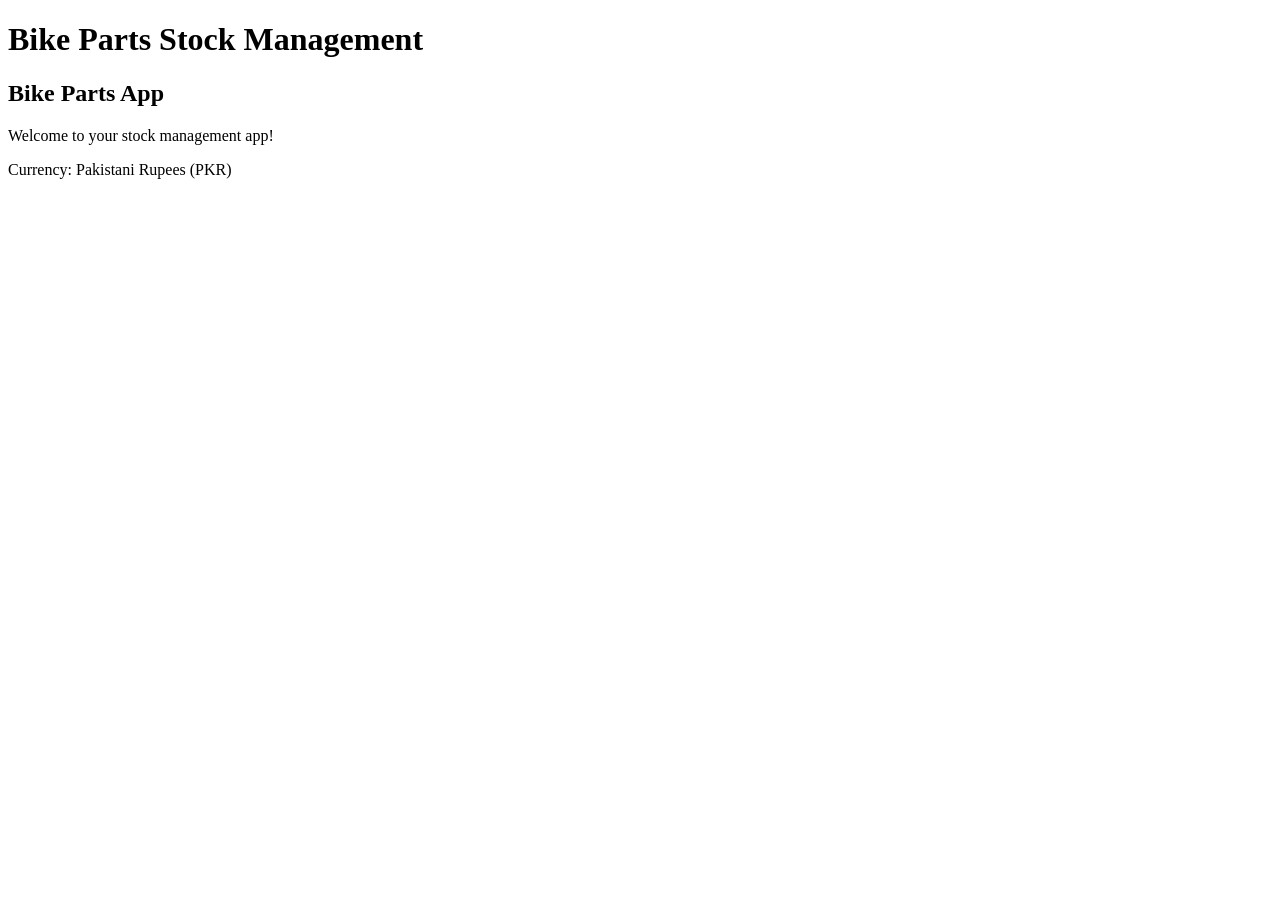
==== index.html @ fb2efbc8 "Create index.html" ====
<!DOCTYPE html>
<html lang="en">
<head>
  <meta charset="UTF-8">
  <meta name="viewport" content="width=device-width, initial-scale=1.0">
  <title>Bike Parts Stock Management</title>
</head>
<body>
  <h1>Bike Parts Stock Management</h1>
  <h2>Bike Parts App</h2>
  <p>Welcome to your stock management app!</p>
  <p>Currency: Pakistani Rupees (PKR)</p>
</body>
</html>
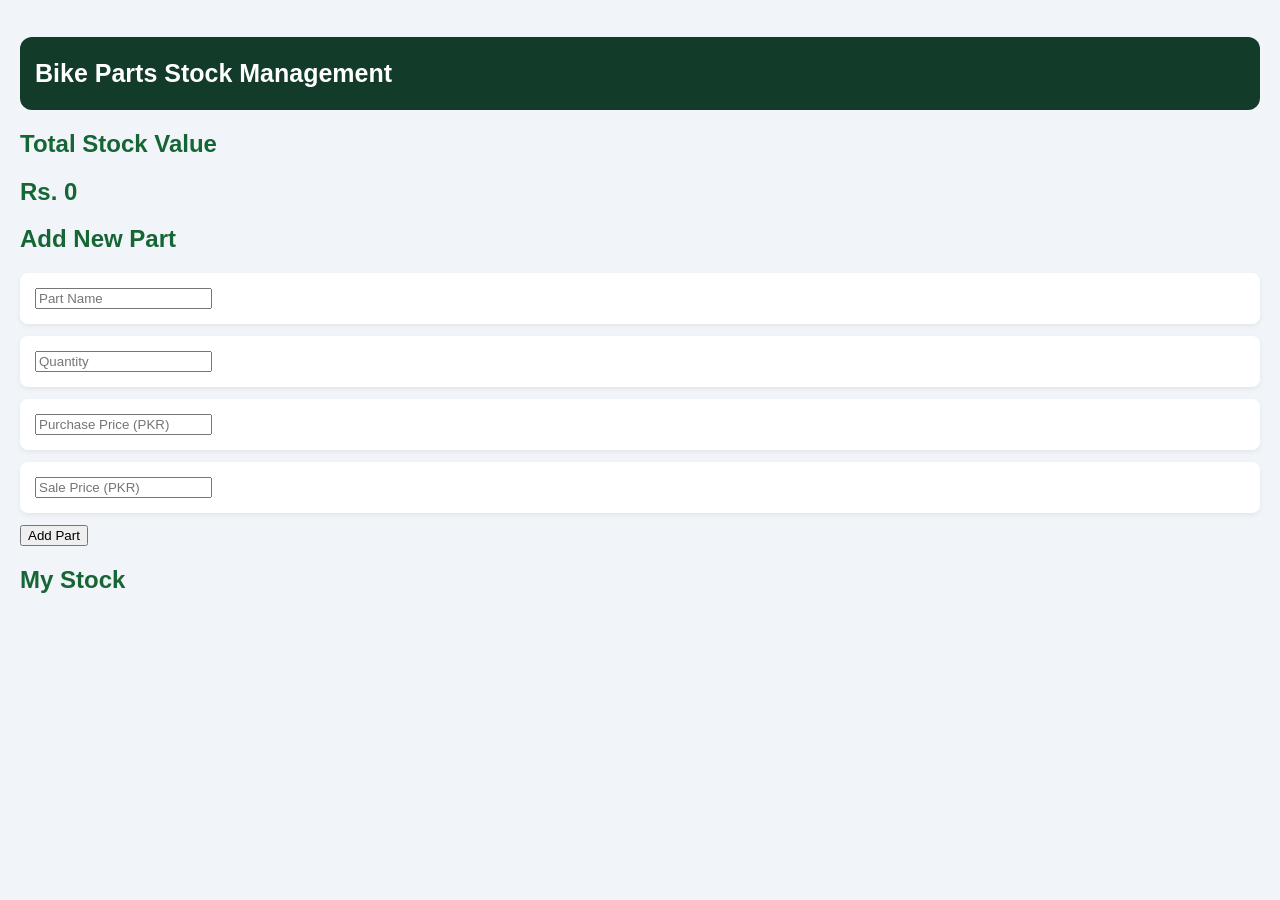
==== commit f7a56462: "Update index.html" ====
--- a/index.html
+++ b/index.html
@@ -5,11 +5,26 @@
   <meta charset="UTF-8">
   <meta name="viewport" content="width=device-width, initial-scale=1.0">
   <title>Bike Parts Stock Management</title>
+  <link rel="stylesheet" href="style.css">
 </head>
 <body>
   <h1>Bike Parts Stock Management</h1>
-  <h2>Bike Parts App</h2>
-  <p>Welcome to your stock management app!</p>
-  <p>Currency: Pakistani Rupees (PKR)</p>
+
+  <h2>Total Stock Value</h2>
+  <h2 id="totalValue">Rs. 0</h2>
+
+  <h2>Add New Part</h2>
+  <form id="partForm">
+    <p><input id="partName" placeholder="Part Name" required></p>
+    <p><input id="partQty" type="number" min="1" placeholder="Quantity" required></p>
+    <p><input id="purchasePrice" type="number" min="0" placeholder="Purchase Price (PKR)" required></p>
+    <p><input id="salePrice" type="number" min="0" placeholder="Sale Price (PKR)" required></p>
+    <button type="submit">Add Part</button>
+  </form>
+
+  <h2>My Stock</h2>
+  <div id="partsList"></div>
+
+  <script src="app.js"></script>
 </body>
 </html>
--- a/style.css
+++ b/style.css
@@ -0,0 +1,32 @@
+
+* {
+  box-sizing: border-box;
+}
+
+body {
+  margin: 0;
+  padding: 20px;
+  font-family: Arial, sans-serif;
+  background: #f1f5f9;
+  color: #1e293b;
+}
+
+h1 {
+  background: #123b2a;
+  color: white;
+  padding: 22px 15px;
+  border-radius: 12px;
+  font-size: 25px;
+}
+
+h2 {
+  color: #166534;
+}
+
+p {
+  background: white;
+  padding: 15px;
+  border-radius: 8px;
+  margin: 12px 0;
+  box-shadow: 0 2px 5px #00000010;
+}
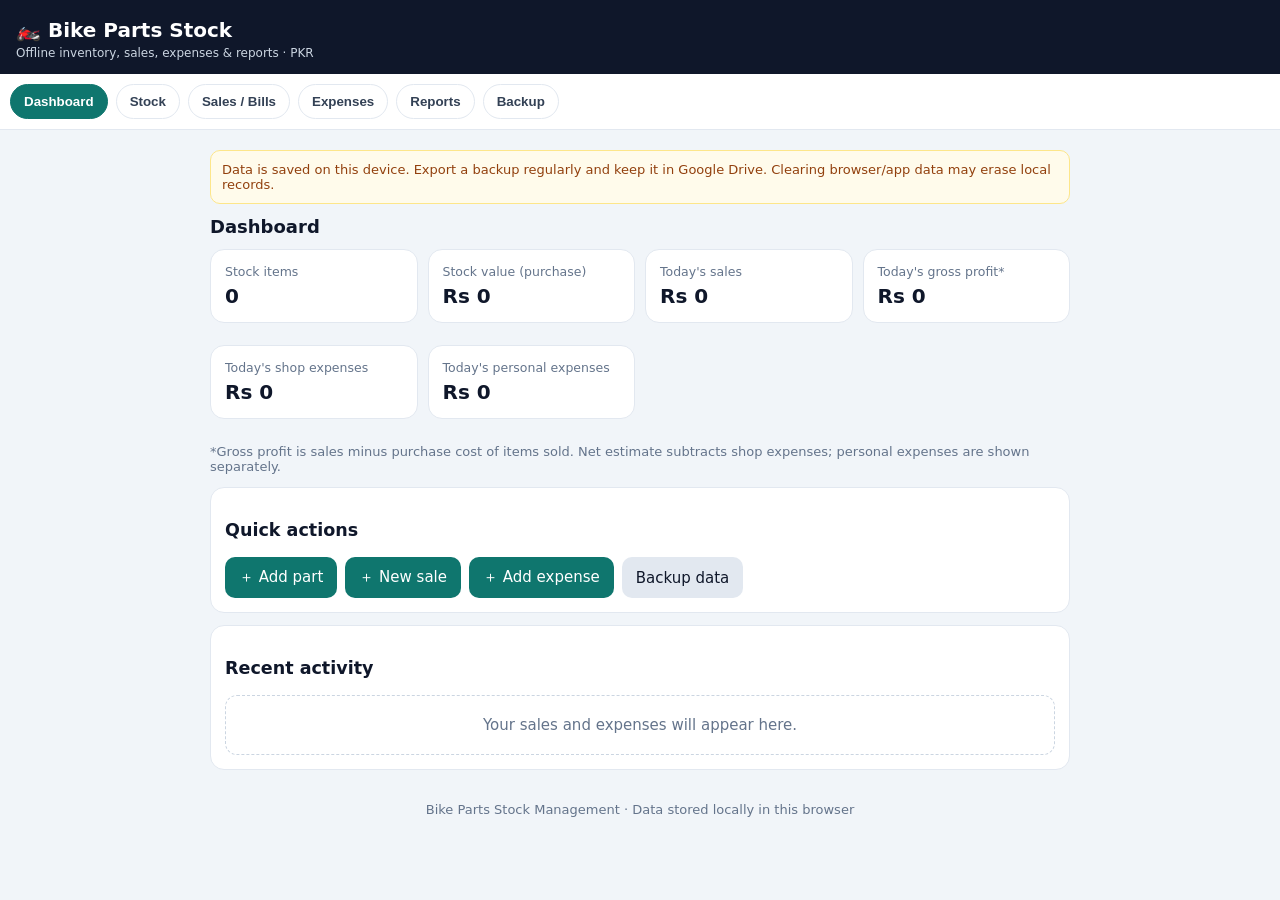
==== commit 5f3a5b63: "Add files via upload" ====
--- a/index.html
+++ b/index.html
@@ -1,30 +1,135 @@
-
-<!DOCTYPE html>
+<!doctype html>
 <html lang="en">
 <head>
-  <meta charset="UTF-8">
-  <meta name="viewport" content="width=device-width, initial-scale=1.0">
-  <title>Bike Parts Stock Management</title>
-  <link rel="stylesheet" href="style.css">
+<meta charset="utf-8">
+<meta name="viewport" content="width=device-width,initial-scale=1,viewport-fit=cover">
+<meta name="theme-color" content="#0f172a">
+<title>Bike Parts Stock Management</title>
+<style>
+:root{--bg:#f1f5f9;--card:#fff;--ink:#0f172a;--muted:#64748b;--line:#e2e8f0;--brand:#0f766e;--danger:#b91c1c}
+*{box-sizing:border-box}body{margin:0;background:var(--bg);color:var(--ink);font:15px system-ui,-apple-system,Segoe UI,Roboto,sans-serif}
+header{background:#0f172a;color:white;padding:18px 16px 14px;position:sticky;top:0;z-index:5}header h1{font-size:20px;margin:0 0 4px}header p{margin:0;color:#cbd5e1;font-size:12px}
+nav{display:flex;gap:8px;overflow:auto;padding:10px;background:#fff;border-bottom:1px solid var(--line);position:sticky;top:68px;z-index:4}nav button{white-space:nowrap;border:1px solid var(--line);background:white;border-radius:999px;padding:9px 13px;font-weight:650;color:#334155}nav button.active{background:var(--brand);border-color:var(--brand);color:white}
+main{max-width:900px;margin:auto;padding:14px}.panel{display:none}.panel.active{display:block}.grid{display:grid;grid-template-columns:repeat(2,minmax(0,1fr));gap:10px}.stat,.card{background:var(--card);border:1px solid var(--line);border-radius:14px;padding:14px;margin-bottom:12px}.stat small{color:var(--muted);display:block}.stat strong{font-size:20px;display:block;margin-top:5px;overflow-wrap:anywhere}.section-title{font-size:18px;margin:8px 0 12px}
+label{display:block;font-size:13px;font-weight:650;margin:10px 0 5px;color:#334155}input,select,textarea{width:100%;padding:11px 12px;border:1px solid #cbd5e1;border-radius:10px;font:inherit;background:white;color:var(--ink)}textarea{min-height:70px;resize:vertical}.formgrid{display:grid;grid-template-columns:repeat(2,minmax(0,1fr));gap:0 10px}.btn{border:0;border-radius:10px;background:var(--brand);color:white;font-weight:700;padding:11px 14px;font:inherit;cursor:pointer}.btn.secondary{background:#e2e8f0;color:#0f172a}.btn.danger{background:var(--danger)}.btn.small{padding:7px 10px;font-size:12px}.actions{display:flex;gap:8px;flex-wrap:wrap;margin-top:12px}.muted{color:var(--muted);font-size:13px}.list{display:grid;gap:9px}.item{background:white;border:1px solid var(--line);border-radius:12px;padding:12px}.itemtop{display:flex;justify-content:space-between;gap:10px;align-items:flex-start}.item h3{font-size:15px;margin:0 0 4px}.item p{font-size:13px;color:var(--muted);margin:4px 0}.money{font-weight:750}.pill{display:inline-block;background:#ccfbf1;color:#115e59;border-radius:999px;padding:3px 8px;font-size:11px;font-weight:750}.empty{padding:20px;text-align:center;color:var(--muted);background:#fff;border:1px dashed #cbd5e1;border-radius:12px}.notice{background:#fffbeb;border:1px solid #fde68a;color:#92400e;border-radius:10px;padding:11px;font-size:13px;margin-bottom:12px}.divider{border:0;border-top:1px solid var(--line);margin:14px 0}.hide{display:none!important}
+@media(min-width:650px){.grid{grid-template-columns:repeat(4,minmax(0,1fr))}.formgrid{grid-template-columns:repeat(3,minmax(0,1fr))}main{padding:20px}}
+</style>
 </head>
 <body>
-  <h1>Bike Parts Stock Management</h1>
-
-  <h2>Total Stock Value</h2>
-  <h2 id="totalValue">Rs. 0</h2>
-
-  <h2>Add New Part</h2>
-  <form id="partForm">
-    <p><input id="partName" placeholder="Part Name" required></p>
-    <p><input id="partQty" type="number" min="1" placeholder="Quantity" required></p>
-    <p><input id="purchasePrice" type="number" min="0" placeholder="Purchase Price (PKR)" required></p>
-    <p><input id="salePrice" type="number" min="0" placeholder="Sale Price (PKR)" required></p>
-    <button type="submit">Add Part</button>
-  </form>
-
-  <h2>My Stock</h2>
-  <div id="partsList"></div>
-
-  <script src="app.js"></script>
+<header><h1>🏍️ Bike Parts Stock</h1><p>Offline inventory, sales, expenses & reports · PKR</p></header>
+<nav id="nav">
+<button class="active" data-tab="dashboard">Dashboard</button><button data-tab="stock">Stock</button><button data-tab="sales">Sales / Bills</button><button data-tab="expenses">Expenses</button><button data-tab="reports">Reports</button><button data-tab="backup">Backup</button>
+</nav>
+<main>
+<div class="notice">Data is saved on this device. Export a backup regularly and keep it in Google Drive. Clearing browser/app data may erase local records.</div>
+<section id="dashboard" class="panel active">
+<h2 class="section-title">Dashboard</h2>
+<div class="grid">
+<div class="stat"><small>Stock items</small><strong id="dItems">0</strong></div>
+<div class="stat"><small>Stock value (purchase)</small><strong id="dStock">Rs 0</strong></div>
+<div class="stat"><small>Today's sales</small><strong id="dSales">Rs 0</strong></div>
+<div class="stat"><small>Today's gross profit*</small><strong id="dProfit">Rs 0</strong></div>
+<div class="stat"><small>Today's shop expenses</small><strong id="dShop">Rs 0</strong></div>
+<div class="stat"><small>Today's personal expenses</small><strong id="dPersonal">Rs 0</strong></div>
+</div>
+<p class="muted">*Gross profit is sales minus purchase cost of items sold. Net estimate subtracts shop expenses; personal expenses are shown separately.</p>
+<div class="card"><h3>Quick actions</h3><div class="actions"><button class="btn" onclick="switchTab('stock')">＋ Add part</button><button class="btn" onclick="switchTab('sales')">＋ New sale</button><button class="btn" onclick="switchTab('expenses')">＋ Add expense</button><button class="btn secondary" onclick="switchTab('backup')">Backup data</button></div></div>
+<div class="card"><h3>Recent activity</h3><div id="recent" class="list"></div></div>
+</section>
+<section id="stock" class="panel">
+<h2 class="section-title">Stock management</h2>
+<div class="card"><h3 id="partFormTitle">Add a part</h3><form id="partForm"><input type="hidden" id="partId"><div class="formgrid">
+<div><label for="partName">Part name *</label><input id="partName" required placeholder="e.g. Brake shoe"></div>
+<div><label for="partBrand">Brand / bike model</label><input id="partBrand" placeholder="e.g. Honda CD 70"></div>
+<div><label for="partCode">Code (optional)</label><input id="partCode" placeholder="Part code"></div>
+<div><label for="partQty">Quantity *</label><input id="partQty" type="number" min="0" step="1" required value="0"></div>
+<div><label for="partBuy">Purchase rate (Rs) *</label><input id="partBuy" type="number" min="0" step="0.01" required value="0"></div>
+<div><label for="partSell">Sale rate (Rs) *</label><input id="partSell" type="number" min="0" step="0.01" required value="0"></div>
+</div><div class="actions"><button class="btn" type="submit">Save part</button><button class="btn secondary" type="button" onclick="resetPartForm()">Clear</button></div></form></div>
+<div class="card"><label for="stockSearch">Search stock</label><input id="stockSearch" placeholder="Search name, brand or code"><div class="muted" id="stockSummary"></div></div><div id="stockList" class="list"></div>
+</section>
+<section id="sales" class="panel">
+<h2 class="section-title">Sales & bills</h2>
+<div class="card"><h3>Create sale</h3><form id="saleForm"><div class="formgrid">
+<div><label for="saleDate">Date</label><input id="saleDate" type="date" required></div>
+<div><label for="saleCustomer">Customer (optional)</label><input id="saleCustomer" placeholder="Customer name"></div>
+<div><label for="salePart">Part *</label><select id="salePart" required><option value="">Choose a part</option></select></div>
+<div><label for="saleQty">Quantity *</label><input id="saleQty" type="number" min="1" step="1" value="1" required></div>
+<div><label for="saleRate">Sale rate per item (Rs) *</label><input id="saleRate" type="number" min="0" step="0.01" required></div>
+</div><p class="muted" id="saleStockHint">Select a part to see available quantity.</p><div class="actions"><button class="btn" type="submit">Save sale / bill</button></div></form></div>
+<div class="card"><label for="salesDateFilter">View bills by date</label><input id="salesDateFilter" type="date"><div class="actions"><button class="btn secondary" onclick="renderSales()">Show bills</button><button class="btn secondary" onclick="document.getElementById('salesDateFilter').value='';renderSales()">All dates</button></div></div><div id="salesList" class="list"></div>
+</section>
+<section id="expenses" class="panel">
+<h2 class="section-title">Expenses</h2>
+<div class="card"><h3 id="expenseFormTitle">Add an expense</h3><form id="expenseForm"><input type="hidden" id="expenseId"><div class="formgrid">
+<div><label for="expenseType">Expense type *</label><select id="expenseType" required><option value="shop">Shop / Dukan</option><option value="personal">Personal / Zaati</option></select></div>
+<div><label for="expenseDate">Date *</label><input id="expenseDate" type="date" required></div>
+<div><label for="expenseCategory">Category *</label><select id="expenseCategory" required><option>Food / Khana</option><option>Tea / Chai</option><option>Fuel / Petrol</option><option>Rent / Kiraya</option><option>Electricity / Bijli</option><option>Wages / Mazdoori</option><option>Transport</option><option>Shopping</option><option>Mobile / Internet</option><option>Repair</option><option>Other</option></select></div>
+<div><label for="expenseAmount">Amount (Rs) *</label><input id="expenseAmount" type="number" min="0.01" step="0.01" required placeholder="e.g. 250"></div>
+<div><label for="expenseNote">Details (optional)</label><input id="expenseNote" placeholder="What was this for?"></div>
+</div><div class="actions"><button class="btn" type="submit">Save expense</button><button class="btn secondary" type="button" onclick="resetExpenseForm()">Clear</button></div></form></div>
+<div class="grid"><div class="stat"><small>Shop expenses (selected period)</small><strong id="eShop">Rs 0</strong></div><div class="stat"><small>Personal expenses (selected period)</small><strong id="ePersonal">Rs 0</strong></div></div>
+<div class="card"><div class="formgrid"><div><label for="expenseTypeFilter">Filter type</label><select id="expenseTypeFilter"><option value="all">All expenses</option><option value="shop">Shop only</option><option value="personal">Personal only</option></select></div><div><label for="expenseDateFilter">Filter date (optional)</label><input id="expenseDateFilter" type="date"></div></div><div class="actions"><button class="btn secondary" onclick="renderExpenses()">Apply filters</button><button class="btn secondary" onclick="clearExpenseFilters()">Clear filters</button></div></div><div id="expenseList" class="list"></div>
+</section>
+<section id="reports" class="panel">
+<h2 class="section-title">Reports</h2>
+<div class="card"><div class="formgrid"><div><label for="reportFrom">From date</label><input id="reportFrom" type="date"></div><div><label for="reportTo">To date</label><input id="reportTo" type="date"></div></div><div class="actions"><button class="btn" onclick="renderReports()">Generate report</button><button class="btn secondary" onclick="resetReportDates()">All dates</button></div></div>
+<div class="grid">
+<div class="stat"><small>Total sales</small><strong id="rSales">Rs 0</strong></div><div class="stat"><small>Cost of items sold</small><strong id="rCost">Rs 0</strong></div><div class="stat"><small>Gross profit</small><strong id="rGross">Rs 0</strong></div><div class="stat"><small>Shop expenses</small><strong id="rShop">Rs 0</strong></div><div class="stat"><small>Estimated net after shop expenses</small><strong id="rNet">Rs 0</strong></div><div class="stat"><small>Personal expenses (separate)</small><strong id="rPersonal">Rs 0</strong></div></div>
+<p class="muted">This report uses recorded sales and expenses within the chosen date range. It does not include unpaid bills, taxes, owner withdrawals, or other adjustments unless entered separately.</p>
+</section>
+<section id="backup" class="panel">
+<h2 class="section-title">Backup & restore</h2>
+<div class="notice">Your records stay on this device until you export them. An exported backup contains your stock, sales and expenses. Store it privately.</div>
+<div class="card"><h3>Export backup</h3><p class="muted">Download a JSON backup file, then upload it to Google Drive.</p><button class="btn" onclick="exportBackup()">Download backup file</button></div>
+<div class="card"><h3>Restore backup</h3><p class="muted">Choose a backup JSON file. Restoring replaces the current records on this device. Export the current data first if you need to keep it.</p><label for="restoreFile">Choose backup file</label><input id="restoreFile" type="file" accept=".json,application/json"><div class="actions"><button class="btn danger" onclick="restoreBackup()">Restore selected backup</button></div></div>
+<div class="card"><h3>Save a copy to Google Drive</h3><ol><li>Download the backup file above.</li><li>Open <a href="https://drive.google.com/" target="_blank" rel="noopener">Google Drive</a>.</li><li>Tap +, then Upload, and select the downloaded JSON file.</li></ol><p class="muted">This is a manual backup, not automatic cloud sync. Keep backups private because they may contain business records.</p></div>
+<div class="card"><h3>Data status</h3><p id="backupStatus" class="muted"></p><button class="btn secondary" onclick="exportCSV()">Export stock CSV</button></div>
+</section>
+<footer class="muted" style="text-align:center;padding:20px 0">Bike Parts Stock Management · Data stored locally in this browser</footer>
+</main>
+<script>
+'use strict';
+const KEY='bikePartsStockManager_v1';
+const today=()=>new Date().toLocaleDateString('en-CA');
+const uid=()=>Date.now().toString(36)+Math.random().toString(36).slice(2,7);
+const money=n=>'Rs '+Number(n||0).toLocaleString('en-PK',{minimumFractionDigits:0,maximumFractionDigits:2});
+const esc=s=>String(s??'').replace(/[&<>"']/g,c=>({'&':'&amp;','<':'&lt;','>':'&gt;','"':'&quot;',"'":'&#39;'}[c]));
+const num=id=>Number(document.getElementById(id).value||0);
+let state=loadState();
+function blank(){return {version:1,parts:[],sales:[],expenses:[],updatedAt:new Date().toISOString()}}
+function loadState(){try{const s=JSON.parse(localStorage.getItem(KEY));if(s&&Array.isArray(s.parts)&&Array.isArray(s.sales)&&Array.isArray(s.expenses))return s}catch(e){}return blank()}
+function save(){state.updatedAt=new Date().toISOString();try{localStorage.setItem(KEY,JSON.stringify(state));renderAll();return true}catch(e){alert('Could not save data on this device. Export a backup and free some storage.');return false}}
+function switchTab(id){document.querySelectorAll('.panel').forEach(x=>x.classList.toggle('active',x.id===id));document.querySelectorAll('nav button').forEach(x=>x.classList.toggle('active',x.dataset.tab===id));if(id==='reports')renderReports();if(id==='expenses')renderExpenses();if(id==='sales')renderSales();window.scrollTo(0,0)}
+document.querySelectorAll('nav button').forEach(b=>b.addEventListener('click',()=>switchTab(b.dataset.tab)));
+function resetPartForm(){document.getElementById('partForm').reset();document.getElementById('partId').value='';document.getElementById('partQty').value='0';document.getElementById('partBuy').value='0';document.getElementById('partSell').value='0';document.getElementById('partFormTitle').textContent='Add a part'}
+document.getElementById('partForm').addEventListener('submit',e=>{e.preventDefault();const id=document.getElementById('partId').value;const old=state.parts.find(p=>p.id===id);const p={id:id||uid(),name:document.getElementById('partName').value.trim(),brand:document.getElementById('partBrand').value.trim(),code:document.getElementById('partCode').value.trim(),qty:Math.floor(num('partQty')),buy:num('partBuy'),sell:num('partSell'),createdAt:old?.createdAt||new Date().toISOString()};if(!p.name||p.qty<0||p.buy<0||p.sell<0)return alert('Please check the part details.');if(old)state.parts=state.parts.map(x=>x.id===id?p:x);else state.parts.push(p);if(save()){resetPartForm();alert('Part saved.')}});
+function editPart(id){const p=state.parts.find(x=>x.id===id);if(!p)return;document.getElementById('partId').value=p.id;document.getElementById('partName').value=p.name;document.getElementById('partBrand').value=p.brand;document.getElementById('partCode').value=p.code;document.getElementById('partQty').value=p.qty;document.getElementById('partBuy').value=p.buy;document.getElementById('partSell').value=p.sell;document.getElementById('partFormTitle').textContent='Edit part';switchTab('stock');window.scrollTo(0,0)}
+function deletePart(id){if(state.sales.some(s=>s.partId===id))return alert('This part has sales history. Keep it for accurate reports; edit its quantity to zero instead.');if(confirm('Delete this part?')){state.parts=state.parts.filter(p=>p.id!==id);save()}}
+document.getElementById('stockSearch').addEventListener('input',renderStock);
+function renderStock(){const q=document.getElementById('stockSearch').value.toLowerCase();const arr=state.parts.filter(p=>(p.name+' '+p.brand+' '+p.code).toLowerCase().includes(q));document.getElementById('stockSummary').textContent=`${state.parts.length} part types · ${state.parts.reduce((a,p)=>a+p.qty,0)} total units`;const el=document.getElementById('stockList');if(!arr.length){el.innerHTML='<div class="empty">No parts yet. Add your first part above.</div>';return}el.innerHTML=arr.map(p=>`<div class="item"><div class="itemtop"><div><h3>${esc(p.name)} ${p.code?`<span class="pill">${esc(p.code)}</span>`:''}</h3><p>${esc(p.brand||'No brand/model')}</p><p>Qty: <b>${p.qty}</b> · Buy: ${money(p.buy)} · Sell: ${money(p.sell)}</p><p>Stock purchase value: <span class="money">${money(p.qty*p.buy)}</span></p></div><div class="actions"><button class="btn secondary small" onclick="editPart('${p.id}')">Edit</button><button class="btn danger small" onclick="deletePart('${p.id}')">Delete</button></div></div></div>`).join('')}
+function refreshPartSelect(){const sel=document.getElementById('salePart');const old=sel.value;sel.innerHTML='<option value="">Choose a part</option>'+state.parts.filter(p=>p.qty>0).map(p=>`<option value="${p.id}">${esc(p.name)} — ${p.qty} available</option>`).join('');if(state.parts.some(p=>p.id===old&&p.qty>0))sel.value=old;updateSaleHint()}
+document.getElementById('salePart').addEventListener('change',()=>{const p=state.parts.find(p=>p.id===document.getElementById('salePart').value);if(p)document.getElementById('saleRate').value=p.sell;updateSaleHint()});
+function updateSaleHint(){const p=state.parts.find(p=>p.id===document.getElementById('salePart').value);document.getElementById('saleStockHint').textContent=p?`Available: ${p.qty} · Purchase rate: ${money(p.buy)} · Suggested sale rate: ${money(p.sell)}`:'Select a part to see available quantity.'}
+document.getElementById('saleForm').addEventListener('submit',e=>{e.preventDefault();const p=state.parts.find(p=>p.id===document.getElementById('salePart').value),qty=Math.floor(num('saleQty')),rate=num('saleRate');if(!p)return alert('Choose a part first.');if(qty<1||qty>p.qty)return alert('Quantity must be between 1 and available stock ('+p.qty+').');if(rate<0)return alert('Sale rate cannot be negative.');const sale={id:uid(),billNo:'BP-'+Date.now().toString().slice(-8),date:document.getElementById('saleDate').value||today(),customer:document.getElementById('saleCustomer').value.trim(),partId:p.id,partName:p.name,qty,unitBuy:p.buy,unitSell:rate,total:qty*rate,cost:qty*p.buy,profit:qty*(rate-p.buy),createdAt:new Date().toISOString()};p.qty-=qty;state.sales.push(sale);if(save()){document.getElementById('saleQty').value='1';document.getElementById('saleCustomer').value='';document.getElementById('saleDate').value=today();alert('Sale saved. Bill: '+sale.billNo);printBill(sale.id)}});
+function printBill(id){const s=state.sales.find(x=>x.id===id);if(!s)return;const w=window.open('','_blank');if(!w){alert('Sale saved. Allow pop-ups if you want to print this bill.');return}w.document.write(`<!doctype html><html><head><title>${esc(s.billNo)}</title><meta name="viewport" content="width=device-width,initial-scale=1"><style>body{font:16px system-ui;max-width:500px;margin:25px auto;padding:15px;color:#111}h2{text-align:center}hr{border:0;border-top:1px dashed #999}table{width:100%;border-collapse:collapse}td{padding:8px 0;border-bottom:1px solid #ddd}.right{text-align:right}.center{text-align:center}@media print{button{display:none}}</style></head><body><h2>Bike Parts Shop</h2><p class="center">Sale Bill</p><hr><p>Bill: ${esc(s.billNo)}<br>Date: ${esc(s.date)}<br>Customer: ${esc(s.customer||'Walk-in customer')}</p><table><tr><td>Part</td><td class="right">${esc(s.partName)}</td></tr><tr><td>Quantity</td><td class="right">${s.qty}</td></tr><tr><td>Rate</td><td class="right">${money(s.unitSell)}</td></tr><tr><td><b>Total</b></td><td class="right"><b>${money(s.total)}</b></td></tr></table><p class="center">Thank you!</p><button onclick="window.print()">Print / Save PDF</button></body></html>`);w.document.close()}
+function renderSales(){const date=document.getElementById('salesDateFilter').value;const arr=[...state.sales].reverse().filter(s=>!date||s.date===date);const el=document.getElementById('salesList');if(!arr.length){el.innerHTML='<div class="empty">No sales for this filter.</div>';return}el.innerHTML=arr.map(s=>`<div class="item"><div class="itemtop"><div><h3>${esc(s.billNo)} · ${esc(s.partName)}</h3><p>${esc(s.date)} · ${esc(s.customer||'Walk-in customer')}</p><p>Qty ${s.qty} × ${money(s.unitSell)} · Cost ${money(s.cost)} · Profit ${money(s.profit)}</p><div class="money">${money(s.total)}</div></div><button class="btn secondary small" onclick="printBill('${s.id}')">Open bill</button></div></div>`).join('')}
+function resetExpenseForm(){document.getElementById('expenseForm').reset();document.getElementById('expenseId').value='';document.getElementById('expenseDate').value=today();document.getElementById('expenseFormTitle').textContent='Add an expense'}
+document.getElementById('expenseForm').addEventListener('submit',e=>{e.preventDefault();const id=document.getElementById('expenseId').value;const ex={id:id||uid(),type:document.getElementById('expenseType').value,date:document.getElementById('expenseDate').value||today(),category:document.getElementById('expenseCategory').value,amount:num('expenseAmount'),note:document.getElementById('expenseNote').value.trim(),createdAt:new Date().toISOString()};if(ex.amount<=0)return alert('Enter an amount greater than zero.');if(id)state.expenses=state.expenses.map(x=>x.id===id?ex:x);else state.expenses.push(ex);if(save()){resetExpenseForm();alert('Expense saved.')}});
+function editExpense(id){const x=state.expenses.find(e=>e.id===id);if(!x)return;document.getElementById('expenseId').value=x.id;document.getElementById('expenseType').value=x.type;document.getElementById('expenseDate').value=x.date;document.getElementById('expenseCategory').value=x.category;document.getElementById('expenseAmount').value=x.amount;document.getElementById('expenseNote').value=x.note;document.getElementById('expenseFormTitle').textContent='Edit expense';switchTab('expenses');window.scrollTo(0,0)}
+function deleteExpense(id){if(confirm('Delete this expense record?')){state.expenses=state.expenses.filter(e=>e.id!==id);save()}}
+function clearExpenseFilters(){document.getElementById('expenseTypeFilter').value='all';document.getElementById('expenseDateFilter').value='';renderExpenses()}
+function renderExpenses(){const type=document.getElementById('expenseTypeFilter').value,date=document.getElementById('expenseDateFilter').value;const filtered=state.expenses.filter(e=>(type==='all'||e.type===type)&&(!date||e.date===date));const shop=filtered.filter(e=>e.type==='shop').reduce((a,e)=>a+e.amount,0),personal=filtered.filter(e=>e.type==='personal').reduce((a,e)=>a+e.amount,0);document.getElementById('eShop').textContent=money(shop);document.getElementById('ePersonal').textContent=money(personal);const el=document.getElementById('expenseList');if(!filtered.length){el.innerHTML='<div class="empty">No expenses recorded for this filter.</div>';return}el.innerHTML=[...filtered].reverse().map(x=>`<div class="item"><div class="itemtop"><div><span class="pill">${x.type==='shop'?'SHOP / DUKAN':'PERSONAL / ZAATI'}</span><h3 style="margin-top:7px">${esc(x.category)}</h3><p>${esc(x.date)}${x.note?' · '+esc(x.note):''}</p><div class="money">${money(x.amount)}</div></div><div class="actions"><button class="btn secondary small" onclick="editExpense('${x.id}')">Edit</button><button class="btn danger small" onclick="deleteExpense('${x.id}')">Delete</button></div></div></div>`).join('')}
+function inRange(date,from,to){return (!from||date>=from)&&(!to||date<=to)}
+function renderReports(){const from=document.getElementById('reportFrom').value,to=document.getElementById('reportTo').value;const sales=state.sales.filter(s=>inRange(s.date,from,to)),ex=state.expenses.filter(e=>inRange(e.date,from,to));const total=sales.reduce((a,s)=>a+s.total,0),cost=sales.reduce((a,s)=>a+s.cost,0),gross=total-cost,shop=ex.filter(e=>e.type==='shop').reduce((a,e)=>a+e.amount,0),personal=ex.filter(e=>e.type==='personal').reduce((a,e)=>a+e.amount,0);[['rSales',total],['rCost',cost],['rGross',gross],['rShop',shop],['rNet',gross-shop],['rPersonal',personal]].forEach(([id,n])=>document.getElementById(id).textContent=money(n))}
+function resetReportDates(){document.getElementById('reportFrom').value='';document.getElementById('reportTo').value='';renderReports()}
+function exportBackup(){const payload={app:'Bike Parts Stock Management',version:1,exportedAt:new Date().toISOString(),data:state};const blob=new Blob([JSON.stringify(payload,null,2)],{type:'application/json'});const url=URL.createObjectURL(blob);const a=document.createElement('a');a.href=url;a.download='bike-parts-backup-'+today()+'.json';document.body.appendChild(a);a.click();a.remove();URL.revokeObjectURL(url);document.getElementById('backupStatus').textContent='Backup exported at '+new Date().toLocaleString()}
+async function restoreBackup(){const input=document.getElementById('restoreFile'),file=input.files[0];if(!file)return alert('Please choose a JSON backup file first.');if(!confirm('Restore replaces all current stock, sales and expense records on this device. Continue only if you have backed up current data.'))return;try{const obj=JSON.parse(await file.text()),d=obj.data||obj;if(!Array.isArray(d.parts)||!Array.isArray(d.sales)||!Array.isArray(d.expenses))throw new Error('Invalid backup structure');state={version:1,parts:d.parts,sales:d.sales,expenses:d.expenses,updatedAt:new Date().toISOString()};if(save()){input.value='';alert('Backup restored successfully.')}}catch(e){alert('Could not restore this file. Please select a valid backup JSON file.')}}
+function exportCSV(){const rows=[['Name','Brand','Code','Quantity','Purchase rate PKR','Sale rate PKR','Stock purchase value PKR'],...state.parts.map(p=>[p.name,p.brand,p.code,p.qty,p.buy,p.sell,p.qty*p.buy])];const csv=rows.map(r=>r.map(v=>'"'+String(v??'').replace(/"/g,'""')+'"').join(',')).join('\r\n');const url=URL.createObjectURL(new Blob(['\ufeff'+csv],{type:'text/csv;charset=utf-8;'}));const a=document.createElement('a');a.href=url;a.download='bike-parts-stock-'+today()+'.csv';a.click();URL.revokeObjectURL(url)}
+function renderDashboard(){const d=today(),sales=state.sales.filter(s=>s.date===d),ex=state.expenses.filter(e=>e.date===d);document.getElementById('dItems').textContent=state.parts.length;document.getElementById('dStock').textContent=money(state.parts.reduce((a,p)=>a+p.qty*p.buy,0));document.getElementById('dSales').textContent=money(sales.reduce((a,s)=>a+s.total,0));document.getElementById('dProfit').textContent=money(sales.reduce((a,s)=>a+s.profit,0));document.getElementById('dShop').textContent=money(ex.filter(e=>e.type==='shop').reduce((a,e)=>a+e.amount,0));document.getElementById('dPersonal').textContent=money(ex.filter(e=>e.type==='personal').reduce((a,e)=>a+e.amount,0));const acts=[...state.sales.map(s=>({date:s.date,label:'Sale: '+s.partName,amount:s.total})),...state.expenses.map(e=>({date:e.date,label:(e.type==='shop'?'Shop expense: ':'Personal expense: ')+e.category,amount:e.amount}))].sort((a,b)=>b.date.localeCompare(a.date)).slice(0,5);document.getElementById('recent').innerHTML=acts.length?acts.map(a=>`<div class="itemtop"><div><b>${esc(a.label)}</b><p>${esc(a.date)}</p></div><span class="money">${money(a.amount)}</span></div>`).join(''):'<div class="empty">Your sales and expenses will appear here.</div>'}
+function renderAll(){renderStock();refreshPartSelect();renderSales();renderExpenses();renderReports();renderDashboard();document.getElementById('backupStatus').textContent=`${state.parts.length} part types · ${state.sales.length} sales records · ${state.expenses.length} expenses · Last local save: ${new Date(state.updatedAt||Date.now()).toLocaleString()}`}
+document.getElementById('saleDate').value=today();document.getElementById('expenseDate').value=today();
+renderAll();
+</script>
 </body>
-</html>
+</html>
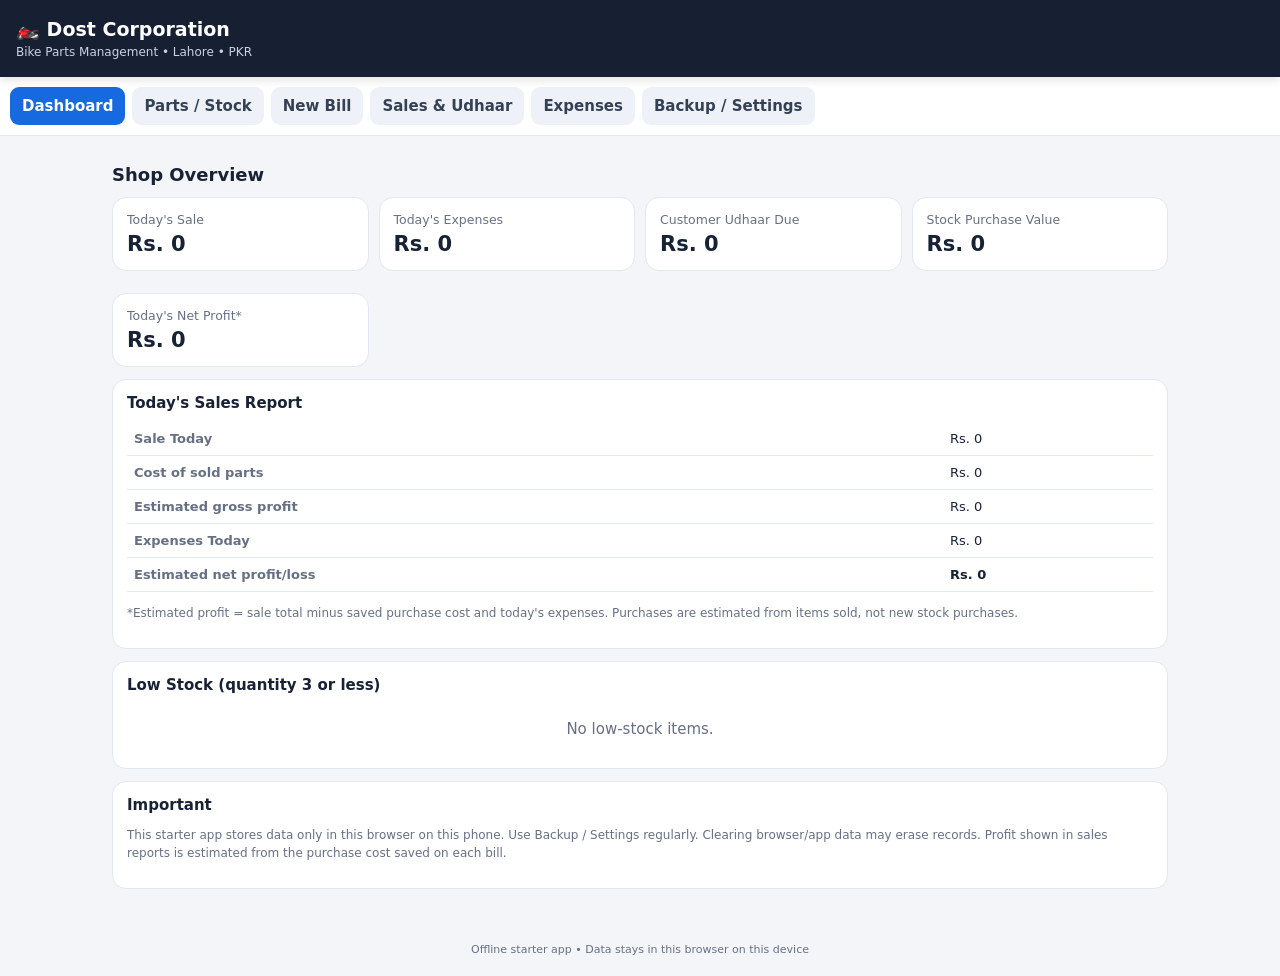
==== commit 4e72c7e8: "Add files via upload" ====
--- a/index.html
+++ b/index.html
@@ -2,134 +2,161 @@
 <html lang="en">
 <head>
 <meta charset="utf-8">
-<meta name="viewport" content="width=device-width,initial-scale=1,viewport-fit=cover">
-<meta name="theme-color" content="#0f172a">
-<title>Bike Parts Stock Management</title>
+<meta name="viewport" content="width=device-width,initial-scale=1">
+<meta name="theme-color" content="#172033">
+<title>Dost Corporation | Bike Parts Management</title>
 <style>
-:root{--bg:#f1f5f9;--card:#fff;--ink:#0f172a;--muted:#64748b;--line:#e2e8f0;--brand:#0f766e;--danger:#b91c1c}
+:root{--bg:#f3f5f9;--card:#fff;--ink:#182235;--muted:#667085;--line:#e3e7ef;--accent:#1769e0;--green:#16804a;--red:#c0392b}
 *{box-sizing:border-box}body{margin:0;background:var(--bg);color:var(--ink);font:15px system-ui,-apple-system,Segoe UI,Roboto,sans-serif}
-header{background:#0f172a;color:white;padding:18px 16px 14px;position:sticky;top:0;z-index:5}header h1{font-size:20px;margin:0 0 4px}header p{margin:0;color:#cbd5e1;font-size:12px}
-nav{display:flex;gap:8px;overflow:auto;padding:10px;background:#fff;border-bottom:1px solid var(--line);position:sticky;top:68px;z-index:4}nav button{white-space:nowrap;border:1px solid var(--line);background:white;border-radius:999px;padding:9px 13px;font-weight:650;color:#334155}nav button.active{background:var(--brand);border-color:var(--brand);color:white}
-main{max-width:900px;margin:auto;padding:14px}.panel{display:none}.panel.active{display:block}.grid{display:grid;grid-template-columns:repeat(2,minmax(0,1fr));gap:10px}.stat,.card{background:var(--card);border:1px solid var(--line);border-radius:14px;padding:14px;margin-bottom:12px}.stat small{color:var(--muted);display:block}.stat strong{font-size:20px;display:block;margin-top:5px;overflow-wrap:anywhere}.section-title{font-size:18px;margin:8px 0 12px}
-label{display:block;font-size:13px;font-weight:650;margin:10px 0 5px;color:#334155}input,select,textarea{width:100%;padding:11px 12px;border:1px solid #cbd5e1;border-radius:10px;font:inherit;background:white;color:var(--ink)}textarea{min-height:70px;resize:vertical}.formgrid{display:grid;grid-template-columns:repeat(2,minmax(0,1fr));gap:0 10px}.btn{border:0;border-radius:10px;background:var(--brand);color:white;font-weight:700;padding:11px 14px;font:inherit;cursor:pointer}.btn.secondary{background:#e2e8f0;color:#0f172a}.btn.danger{background:var(--danger)}.btn.small{padding:7px 10px;font-size:12px}.actions{display:flex;gap:8px;flex-wrap:wrap;margin-top:12px}.muted{color:var(--muted);font-size:13px}.list{display:grid;gap:9px}.item{background:white;border:1px solid var(--line);border-radius:12px;padding:12px}.itemtop{display:flex;justify-content:space-between;gap:10px;align-items:flex-start}.item h3{font-size:15px;margin:0 0 4px}.item p{font-size:13px;color:var(--muted);margin:4px 0}.money{font-weight:750}.pill{display:inline-block;background:#ccfbf1;color:#115e59;border-radius:999px;padding:3px 8px;font-size:11px;font-weight:750}.empty{padding:20px;text-align:center;color:var(--muted);background:#fff;border:1px dashed #cbd5e1;border-radius:12px}.notice{background:#fffbeb;border:1px solid #fde68a;color:#92400e;border-radius:10px;padding:11px;font-size:13px;margin-bottom:12px}.divider{border:0;border-top:1px solid var(--line);margin:14px 0}.hide{display:none!important}
-@media(min-width:650px){.grid{grid-template-columns:repeat(4,minmax(0,1fr))}.formgrid{grid-template-columns:repeat(3,minmax(0,1fr))}main{padding:20px}}
+header{background:#172033;color:#fff;padding:18px 16px;position:sticky;top:0;z-index:5;box-shadow:0 2px 10px #0002}
+header h1{margin:0;font-size:19px}header p{margin:4px 0 0;color:#c8d2e3;font-size:12px}
+nav{display:flex;gap:7px;overflow:auto;padding:10px;background:#fff;border-bottom:1px solid var(--line);position:sticky;top:69px;z-index:4}
+nav button{white-space:nowrap;border:0;border-radius:9px;padding:10px 12px;background:#eef2f8;color:#344054;font-weight:650}
+nav button.active{background:var(--accent);color:#fff}
+main{max-width:1100px;margin:auto;padding:14px}
+.panel{display:none}.panel.active{display:block}
+.cards{display:grid;grid-template-columns:repeat(2,minmax(0,1fr));gap:10px}
+.metric,.box{background:var(--card);border:1px solid var(--line);border-radius:14px;padding:14px;margin-bottom:12px}
+.metric small{color:var(--muted);display:block}.metric strong{display:block;font-size:21px;margin-top:5px;overflow-wrap:anywhere}
+h2{font-size:18px;margin:6px 0 12px}h3{font-size:15px;margin:0 0 10px}
+.grid{display:grid;grid-template-columns:repeat(2,minmax(0,1fr));gap:10px}
+label{display:block;font-size:12px;color:var(--muted);margin:0 0 5px}
+input,select,textarea{width:100%;padding:11px 10px;border:1px solid #cfd6e2;border-radius:9px;background:#fff;color:var(--ink);font:inherit;min-width:0}
+.field{margin-bottom:10px}button{cursor:pointer;font:inherit}
+.btn{border:0;border-radius:9px;padding:11px 13px;background:var(--accent);color:#fff;font-weight:650}
+.btn.secondary{background:#eef2f8;color:#344054}.btn.danger{background:#fff0ef;color:var(--red)}.btn.small{padding:7px 9px;font-size:12px}
+.actions{display:flex;gap:8px;flex-wrap:wrap;margin-top:8px}
+table{width:100%;border-collapse:collapse;font-size:13px}th,td{text-align:left;padding:9px 7px;border-bottom:1px solid var(--line);vertical-align:top}th{color:var(--muted);font-weight:650}
+.tablewrap{overflow:auto}.empty{padding:16px;color:var(--muted);text-align:center}
+.notice{font-size:12px;color:var(--muted);line-height:1.5}.pill{display:inline-block;padding:3px 7px;border-radius:99px;background:#edf7f0;color:var(--green);font-size:11px;font-weight:700}.pill.due{background:#fff2df;color:#8a4b08}
+#billPreview{background:#fff;border:1px dashed #aab3c2;border-radius:10px;padding:16px;margin-top:12px}
+.billhead{text-align:center;border-bottom:1px dashed #aaa;padding-bottom:10px;margin-bottom:10px}.billhead h2{margin:0}
+footer{text-align:center;color:var(--muted);font-size:11px;padding:20px}
+@media(min-width:700px){.cards{grid-template-columns:repeat(4,minmax(0,1fr))}.grid{grid-template-columns:repeat(3,minmax(0,1fr))}main{padding:22px}}
+@media print{body{background:#fff}header,nav,main>.panel:not(#billing),#billing>.noprint,footer,.noprint{display:none!important}main{padding:0;max-width:none}#billing{display:block!important}#billPreview{border:0;margin:0;padding:0}body.printbill #billing .noprint{display:none!important}}
 </style>
 </head>
 <body>
-<header><h1>🏍️ Bike Parts Stock</h1><p>Offline inventory, sales, expenses & reports · PKR</p></header>
+<header><h1>🏍️ Dost Corporation</h1><p>Bike Parts Management • Lahore • PKR</p></header>
 <nav id="nav">
-<button class="active" data-tab="dashboard">Dashboard</button><button data-tab="stock">Stock</button><button data-tab="sales">Sales / Bills</button><button data-tab="expenses">Expenses</button><button data-tab="reports">Reports</button><button data-tab="backup">Backup</button>
+<button class="active" data-tab="dashboard">Dashboard</button><button data-tab="items">Parts / Stock</button><button data-tab="billing">New Bill</button><button data-tab="sales">Sales & Udhaar</button><button data-tab="expenses">Expenses</button><button data-tab="backup">Backup / Settings</button>
 </nav>
 <main>
-<div class="notice">Data is saved on this device. Export a backup regularly and keep it in Google Drive. Clearing browser/app data may erase local records.</div>
 <section id="dashboard" class="panel active">
-<h2 class="section-title">Dashboard</h2>
+<h2>Shop Overview</h2><div class="cards">
+<div class="metric"><small>Today's Sale</small><strong id="mToday">Rs. 0</strong></div>
+<div class="metric"><small>Today's Expenses</small><strong id="mExpense">Rs. 0</strong></div>
+<div class="metric"><small>Customer Udhaar Due</small><strong id="mDue">Rs. 0</strong></div>
+<div class="metric"><small>Stock Purchase Value</small><strong id="mStock">Rs. 0</strong></div>
+<div class="metric"><small>Today's Net Profit*</small><strong id="mProfit">Rs. 0</strong></div>
+</div>
+<div class="box"><h3>Today's Sales Report</h3><div id="dailyReport" class="tablewrap"></div><p class="notice">*Estimated profit = sale total minus saved purchase cost and today's expenses. Purchases are estimated from items sold, not new stock purchases.</p></div>
+<div class="box"><h3>Low Stock (quantity 3 or less)</h3><div id="lowStock" class="empty">No low-stock items.</div></div>
+<div class="box"><h3>Important</h3><p class="notice">This starter app stores data only in this browser on this phone. Use Backup / Settings regularly. Clearing browser/app data may erase records. Profit shown in sales reports is estimated from the purchase cost saved on each bill.</p></div>
+</section>
+<section id="items" class="panel">
+<h2>Parts / Stock</h2>
+<div class="box"><h3 id="itemFormTitle">Add New Part</h3><form id="itemForm"><input type="hidden" id="editItemId">
 <div class="grid">
-<div class="stat"><small>Stock items</small><strong id="dItems">0</strong></div>
-<div class="stat"><small>Stock value (purchase)</small><strong id="dStock">Rs 0</strong></div>
-<div class="stat"><small>Today's sales</small><strong id="dSales">Rs 0</strong></div>
-<div class="stat"><small>Today's gross profit*</small><strong id="dProfit">Rs 0</strong></div>
-<div class="stat"><small>Today's shop expenses</small><strong id="dShop">Rs 0</strong></div>
-<div class="stat"><small>Today's personal expenses</small><strong id="dPersonal">Rs 0</strong></div>
+<div class="field"><label>Part name *</label><input id="itemName" required placeholder="e.g. Spark plug"></div>
+<div class="field"><label>Part code / SKU</label><input id="itemCode" placeholder="Optional"></div>
+<div class="field"><label>Bike brand / model</label><input id="itemBrand" placeholder="All brands / Honda CD70"></div>
+<div class="field"><label>Category</label><input id="itemCategory" placeholder="Engine, brake, electrical..."></div>
+<div class="field"><label>Current quantity *</label><input id="itemQty" required type="number" min="0" step="1" value="0"></div>
+<div class="field"><label>Purchase rate (Rs.) *</label><input id="itemBuy" required type="number" min="0" step="0.01" value="0"></div>
+<div class="field"><label>Sale rate (Rs.) *</label><input id="itemSell" required type="number" min="0" step="0.01" value="0"></div>
+</div><div class="actions"><button class="btn" type="submit">Save Part</button><button class="btn secondary" type="button" id="cancelEdit">Clear</button></div></form></div>
+<div class="box"><div class="field"><label>Search parts</label><input id="itemSearch" placeholder="Search by name, code, brand..."></div><div id="itemsTable" class="tablewrap"></div></div>
+</section>
+<section id="billing" class="panel">
+<div class="noprint"><h2>New Bill</h2>
+<div class="box"><div class="grid">
+<div class="field"><label>Customer name</label><input id="customer" placeholder="Walk-in customer"></div>
+<div class="field"><label>Customer phone (optional)</label><input id="customerPhone" placeholder="03xx..."></div>
+<div class="field"><label>Payment status</label><select id="paymentStatus"><option value="paid">Fully paid</option><option value="partial">Partially paid</option><option value="due">Udhaar / unpaid</option></select></div>
+<div class="field"><label>Amount received (Rs.)</label><input id="received" type="number" min="0" step="0.01" value="0"></div>
+<div class="field"><label>Payment method</label><select id="payMethod"><option>Cash</option><option>JazzCash</option><option>EasyPaisa</option><option>Bank transfer</option><option>Other</option></select></div>
 </div>
-<p class="muted">*Gross profit is sales minus purchase cost of items sold. Net estimate subtracts shop expenses; personal expenses are shown separately.</p>
-<div class="card"><h3>Quick actions</h3><div class="actions"><button class="btn" onclick="switchTab('stock')">＋ Add part</button><button class="btn" onclick="switchTab('sales')">＋ New sale</button><button class="btn" onclick="switchTab('expenses')">＋ Add expense</button><button class="btn secondary" onclick="switchTab('backup')">Backup data</button></div></div>
-<div class="card"><h3>Recent activity</h3><div id="recent" class="list"></div></div>
-</section>
-<section id="stock" class="panel">
-<h2 class="section-title">Stock management</h2>
-<div class="card"><h3 id="partFormTitle">Add a part</h3><form id="partForm"><input type="hidden" id="partId"><div class="formgrid">
-<div><label for="partName">Part name *</label><input id="partName" required placeholder="e.g. Brake shoe"></div>
-<div><label for="partBrand">Brand / bike model</label><input id="partBrand" placeholder="e.g. Honda CD 70"></div>
-<div><label for="partCode">Code (optional)</label><input id="partCode" placeholder="Part code"></div>
-<div><label for="partQty">Quantity *</label><input id="partQty" type="number" min="0" step="1" required value="0"></div>
-<div><label for="partBuy">Purchase rate (Rs) *</label><input id="partBuy" type="number" min="0" step="0.01" required value="0"></div>
-<div><label for="partSell">Sale rate (Rs) *</label><input id="partSell" type="number" min="0" step="0.01" required value="0"></div>
-</div><div class="actions"><button class="btn" type="submit">Save part</button><button class="btn secondary" type="button" onclick="resetPartForm()">Clear</button></div></form></div>
-<div class="card"><label for="stockSearch">Search stock</label><input id="stockSearch" placeholder="Search name, brand or code"><div class="muted" id="stockSummary"></div></div><div id="stockList" class="list"></div>
+<div class="grid"><div class="field"><label>Select part</label><select id="billItem"></select></div><div class="field"><label>Quantity</label><input id="billQty" type="number" min="1" step="1" value="1"></div><div class="field"><label>Sale rate (Rs.)</label><input id="billRate" type="number" min="0" step="0.01" value="0"></div></div>
+<div class="actions"><button class="btn" id="addToBill" type="button">Add Item to Bill</button><button class="btn secondary" id="quickAddPart" type="button">+ Add New Part</button><button class="btn secondary" id="clearBill" type="button">Clear Bill</button></div>
+<div id="cartTable" class="tablewrap"></div><p><b>Total: <span id="cartTotal">Rs. 0</span></b></p>
+<div class="actions"><button class="btn" id="saveBill" type="button">Save Bill & Update Stock</button></div>
+<p class="notice">Saving a bill reduces stock. Please verify item quantities and payment received before saving.</p>
+</div></div>
+<div id="billPreview"><div class="billhead"><h2 id="receiptShop">BIKE PARTS SHOP</h2><div>Sales Receipt / Invoice</div></div><div id="receiptDetails" class="notice">No bill generated yet.</div><div id="receiptLines"></div><hr><h3 style="text-align:right" id="receiptTotal">Total: Rs. 0</h3><div id="receiptPayment"></div><p style="text-align:center;font-size:12px">Thank you for your business!</p></div>
+<div class="actions noprint"><button class="btn" id="printBill" type="button">Save as PDF / Print</button></div>
 </section>
 <section id="sales" class="panel">
-<h2 class="section-title">Sales & bills</h2>
-<div class="card"><h3>Create sale</h3><form id="saleForm"><div class="formgrid">
-<div><label for="saleDate">Date</label><input id="saleDate" type="date" required></div>
-<div><label for="saleCustomer">Customer (optional)</label><input id="saleCustomer" placeholder="Customer name"></div>
-<div><label for="salePart">Part *</label><select id="salePart" required><option value="">Choose a part</option></select></div>
-<div><label for="saleQty">Quantity *</label><input id="saleQty" type="number" min="1" step="1" value="1" required></div>
-<div><label for="saleRate">Sale rate per item (Rs) *</label><input id="saleRate" type="number" min="0" step="0.01" required></div>
-</div><p class="muted" id="saleStockHint">Select a part to see available quantity.</p><div class="actions"><button class="btn" type="submit">Save sale / bill</button></div></form></div>
-<div class="card"><label for="salesDateFilter">View bills by date</label><input id="salesDateFilter" type="date"><div class="actions"><button class="btn secondary" onclick="renderSales()">Show bills</button><button class="btn secondary" onclick="document.getElementById('salesDateFilter').value='';renderSales()">All dates</button></div></div><div id="salesList" class="list"></div>
+<h2>Sales & Udhaar</h2><div class="box"><div class="grid"><div class="field"><label>Search bills / customers</label><input id="salesSearch" placeholder="Bill no. or customer"></div><div class="field"><label>Filter</label><select id="salesFilter"><option value="all">All bills</option><option value="due">Has balance due</option><option value="paid">Fully paid</option></select></div></div><div id="salesTable" class="tablewrap"></div></div>
 </section>
 <section id="expenses" class="panel">
-<h2 class="section-title">Expenses</h2>
-<div class="card"><h3 id="expenseFormTitle">Add an expense</h3><form id="expenseForm"><input type="hidden" id="expenseId"><div class="formgrid">
-<div><label for="expenseType">Expense type *</label><select id="expenseType" required><option value="shop">Shop / Dukan</option><option value="personal">Personal / Zaati</option></select></div>
-<div><label for="expenseDate">Date *</label><input id="expenseDate" type="date" required></div>
-<div><label for="expenseCategory">Category *</label><select id="expenseCategory" required><option>Food / Khana</option><option>Tea / Chai</option><option>Fuel / Petrol</option><option>Rent / Kiraya</option><option>Electricity / Bijli</option><option>Wages / Mazdoori</option><option>Transport</option><option>Shopping</option><option>Mobile / Internet</option><option>Repair</option><option>Other</option></select></div>
-<div><label for="expenseAmount">Amount (Rs) *</label><input id="expenseAmount" type="number" min="0.01" step="0.01" required placeholder="e.g. 250"></div>
-<div><label for="expenseNote">Details (optional)</label><input id="expenseNote" placeholder="What was this for?"></div>
-</div><div class="actions"><button class="btn" type="submit">Save expense</button><button class="btn secondary" type="button" onclick="resetExpenseForm()">Clear</button></div></form></div>
-<div class="grid"><div class="stat"><small>Shop expenses (selected period)</small><strong id="eShop">Rs 0</strong></div><div class="stat"><small>Personal expenses (selected period)</small><strong id="ePersonal">Rs 0</strong></div></div>
-<div class="card"><div class="formgrid"><div><label for="expenseTypeFilter">Filter type</label><select id="expenseTypeFilter"><option value="all">All expenses</option><option value="shop">Shop only</option><option value="personal">Personal only</option></select></div><div><label for="expenseDateFilter">Filter date (optional)</label><input id="expenseDateFilter" type="date"></div></div><div class="actions"><button class="btn secondary" onclick="renderExpenses()">Apply filters</button><button class="btn secondary" onclick="clearExpenseFilters()">Clear filters</button></div></div><div id="expenseList" class="list"></div>
-</section>
-<section id="reports" class="panel">
-<h2 class="section-title">Reports</h2>
-<div class="card"><div class="formgrid"><div><label for="reportFrom">From date</label><input id="reportFrom" type="date"></div><div><label for="reportTo">To date</label><input id="reportTo" type="date"></div></div><div class="actions"><button class="btn" onclick="renderReports()">Generate report</button><button class="btn secondary" onclick="resetReportDates()">All dates</button></div></div>
-<div class="grid">
-<div class="stat"><small>Total sales</small><strong id="rSales">Rs 0</strong></div><div class="stat"><small>Cost of items sold</small><strong id="rCost">Rs 0</strong></div><div class="stat"><small>Gross profit</small><strong id="rGross">Rs 0</strong></div><div class="stat"><small>Shop expenses</small><strong id="rShop">Rs 0</strong></div><div class="stat"><small>Estimated net after shop expenses</small><strong id="rNet">Rs 0</strong></div><div class="stat"><small>Personal expenses (separate)</small><strong id="rPersonal">Rs 0</strong></div></div>
-<p class="muted">This report uses recorded sales and expenses within the chosen date range. It does not include unpaid bills, taxes, owner withdrawals, or other adjustments unless entered separately.</p>
+<h2>Expenses</h2><div class="box"><form id="expenseForm"><div class="grid"><div class="field"><label>Expense description *</label><input id="expenseDesc" required placeholder="Shop rent, transport..."></div><div class="field"><label>Amount (Rs.) *</label><input id="expenseAmount" required type="number" min="0.01" step="0.01"></div><div class="field"><label>Date</label><input id="expenseDate" type="date" required></div></div><button class="btn" type="submit">Add Expense</button></form></div><div class="box"><div id="expensesTable" class="tablewrap"></div></div>
 </section>
 <section id="backup" class="panel">
-<h2 class="section-title">Backup & restore</h2>
-<div class="notice">Your records stay on this device until you export them. An exported backup contains your stock, sales and expenses. Store it privately.</div>
-<div class="card"><h3>Export backup</h3><p class="muted">Download a JSON backup file, then upload it to Google Drive.</p><button class="btn" onclick="exportBackup()">Download backup file</button></div>
-<div class="card"><h3>Restore backup</h3><p class="muted">Choose a backup JSON file. Restoring replaces the current records on this device. Export the current data first if you need to keep it.</p><label for="restoreFile">Choose backup file</label><input id="restoreFile" type="file" accept=".json,application/json"><div class="actions"><button class="btn danger" onclick="restoreBackup()">Restore selected backup</button></div></div>
-<div class="card"><h3>Save a copy to Google Drive</h3><ol><li>Download the backup file above.</li><li>Open <a href="https://drive.google.com/" target="_blank" rel="noopener">Google Drive</a>.</li><li>Tap +, then Upload, and select the downloaded JSON file.</li></ol><p class="muted">This is a manual backup, not automatic cloud sync. Keep backups private because they may contain business records.</p></div>
-<div class="card"><h3>Data status</h3><p id="backupStatus" class="muted"></p><button class="btn secondary" onclick="exportCSV()">Export stock CSV</button></div>
+<h2>Backup / Settings</h2><div class="box"><h3>Shop details on receipt</h3><div class="field"><label>Shop name</label><input id="shopName" placeholder="Dost Corporation"></div><div class="field"><label>Shop address</label><input id="shopAddress" placeholder="Shop address"></div><div class="grid"><div class="field"><label>Phone 1</label><input id="shopPhone1" placeholder="0300-0000000"></div><div class="field"><label>Phone 2</label><input id="shopPhone2" placeholder="0324-0000000"></div></div><button class="btn" id="saveSettings">Save Shop Details</button></div>
+<div class="box"><h3>Backup data</h3><p class="notice">Export a backup file regularly. Keep it somewhere safe. Importing a backup replaces the current data in this app.</p><div class="actions"><button class="btn" id="exportData">Export Backup</button><label class="btn secondary" style="display:inline-block;cursor:pointer">Import Backup<input id="importData" type="file" accept=".json,application/json" style="display:none"></label></div></div>
+<div class="box"><h3>Clear all data</h3><p class="notice">This permanently removes saved items, bills and expenses from this browser. Export a backup first.</p><button class="btn danger" id="clearAll">Delete all local data</button></div>
 </section>
-<footer class="muted" style="text-align:center;padding:20px 0">Bike Parts Stock Management · Data stored locally in this browser</footer>
-</main>
+</main><footer>Offline starter app • Data stays in this browser on this device</footer>
 <script>
-'use strict';
-const KEY='bikePartsStockManager_v1';
-const today=()=>new Date().toLocaleDateString('en-CA');
-const uid=()=>Date.now().toString(36)+Math.random().toString(36).slice(2,7);
-const money=n=>'Rs '+Number(n||0).toLocaleString('en-PK',{minimumFractionDigits:0,maximumFractionDigits:2});
-const esc=s=>String(s??'').replace(/[&<>"']/g,c=>({'&':'&amp;','<':'&lt;','>':'&gt;','"':'&quot;',"'":'&#39;'}[c]));
-const num=id=>Number(document.getElementById(id).value||0);
-let state=loadState();
-function blank(){return {version:1,parts:[],sales:[],expenses:[],updatedAt:new Date().toISOString()}}
-function loadState(){try{const s=JSON.parse(localStorage.getItem(KEY));if(s&&Array.isArray(s.parts)&&Array.isArray(s.sales)&&Array.isArray(s.expenses))return s}catch(e){}return blank()}
-function save(){state.updatedAt=new Date().toISOString();try{localStorage.setItem(KEY,JSON.stringify(state));renderAll();return true}catch(e){alert('Could not save data on this device. Export a backup and free some storage.');return false}}
-function switchTab(id){document.querySelectorAll('.panel').forEach(x=>x.classList.toggle('active',x.id===id));document.querySelectorAll('nav button').forEach(x=>x.classList.toggle('active',x.dataset.tab===id));if(id==='reports')renderReports();if(id==='expenses')renderExpenses();if(id==='sales')renderSales();window.scrollTo(0,0)}
-document.querySelectorAll('nav button').forEach(b=>b.addEventListener('click',()=>switchTab(b.dataset.tab)));
-function resetPartForm(){document.getElementById('partForm').reset();document.getElementById('partId').value='';document.getElementById('partQty').value='0';document.getElementById('partBuy').value='0';document.getElementById('partSell').value='0';document.getElementById('partFormTitle').textContent='Add a part'}
-document.getElementById('partForm').addEventListener('submit',e=>{e.preventDefault();const id=document.getElementById('partId').value;const old=state.parts.find(p=>p.id===id);const p={id:id||uid(),name:document.getElementById('partName').value.trim(),brand:document.getElementById('partBrand').value.trim(),code:document.getElementById('partCode').value.trim(),qty:Math.floor(num('partQty')),buy:num('partBuy'),sell:num('partSell'),createdAt:old?.createdAt||new Date().toISOString()};if(!p.name||p.qty<0||p.buy<0||p.sell<0)return alert('Please check the part details.');if(old)state.parts=state.parts.map(x=>x.id===id?p:x);else state.parts.push(p);if(save()){resetPartForm();alert('Part saved.')}});
-function editPart(id){const p=state.parts.find(x=>x.id===id);if(!p)return;document.getElementById('partId').value=p.id;document.getElementById('partName').value=p.name;document.getElementById('partBrand').value=p.brand;document.getElementById('partCode').value=p.code;document.getElementById('partQty').value=p.qty;document.getElementById('partBuy').value=p.buy;document.getElementById('partSell').value=p.sell;document.getElementById('partFormTitle').textContent='Edit part';switchTab('stock');window.scrollTo(0,0)}
-function deletePart(id){if(state.sales.some(s=>s.partId===id))return alert('This part has sales history. Keep it for accurate reports; edit its quantity to zero instead.');if(confirm('Delete this part?')){state.parts=state.parts.filter(p=>p.id!==id);save()}}
-document.getElementById('stockSearch').addEventListener('input',renderStock);
-function renderStock(){const q=document.getElementById('stockSearch').value.toLowerCase();const arr=state.parts.filter(p=>(p.name+' '+p.brand+' '+p.code).toLowerCase().includes(q));document.getElementById('stockSummary').textContent=`${state.parts.length} part types · ${state.parts.reduce((a,p)=>a+p.qty,0)} total units`;const el=document.getElementById('stockList');if(!arr.length){el.innerHTML='<div class="empty">No parts yet. Add your first part above.</div>';return}el.innerHTML=arr.map(p=>`<div class="item"><div class="itemtop"><div><h3>${esc(p.name)} ${p.code?`<span class="pill">${esc(p.code)}</span>`:''}</h3><p>${esc(p.brand||'No brand/model')}</p><p>Qty: <b>${p.qty}</b> · Buy: ${money(p.buy)} · Sell: ${money(p.sell)}</p><p>Stock purchase value: <span class="money">${money(p.qty*p.buy)}</span></p></div><div class="actions"><button class="btn secondary small" onclick="editPart('${p.id}')">Edit</button><button class="btn danger small" onclick="deletePart('${p.id}')">Delete</button></div></div></div>`).join('')}
-function refreshPartSelect(){const sel=document.getElementById('salePart');const old=sel.value;sel.innerHTML='<option value="">Choose a part</option>'+state.parts.filter(p=>p.qty>0).map(p=>`<option value="${p.id}">${esc(p.name)} — ${p.qty} available</option>`).join('');if(state.parts.some(p=>p.id===old&&p.qty>0))sel.value=old;updateSaleHint()}
-document.getElementById('salePart').addEventListener('change',()=>{const p=state.parts.find(p=>p.id===document.getElementById('salePart').value);if(p)document.getElementById('saleRate').value=p.sell;updateSaleHint()});
-function updateSaleHint(){const p=state.parts.find(p=>p.id===document.getElementById('salePart').value);document.getElementById('saleStockHint').textContent=p?`Available: ${p.qty} · Purchase rate: ${money(p.buy)} · Suggested sale rate: ${money(p.sell)}`:'Select a part to see available quantity.'}
-document.getElementById('saleForm').addEventListener('submit',e=>{e.preventDefault();const p=state.parts.find(p=>p.id===document.getElementById('salePart').value),qty=Math.floor(num('saleQty')),rate=num('saleRate');if(!p)return alert('Choose a part first.');if(qty<1||qty>p.qty)return alert('Quantity must be between 1 and available stock ('+p.qty+').');if(rate<0)return alert('Sale rate cannot be negative.');const sale={id:uid(),billNo:'BP-'+Date.now().toString().slice(-8),date:document.getElementById('saleDate').value||today(),customer:document.getElementById('saleCustomer').value.trim(),partId:p.id,partName:p.name,qty,unitBuy:p.buy,unitSell:rate,total:qty*rate,cost:qty*p.buy,profit:qty*(rate-p.buy),createdAt:new Date().toISOString()};p.qty-=qty;state.sales.push(sale);if(save()){document.getElementById('saleQty').value='1';document.getElementById('saleCustomer').value='';document.getElementById('saleDate').value=today();alert('Sale saved. Bill: '+sale.billNo);printBill(sale.id)}});
-function printBill(id){const s=state.sales.find(x=>x.id===id);if(!s)return;const w=window.open('','_blank');if(!w){alert('Sale saved. Allow pop-ups if you want to print this bill.');return}w.document.write(`<!doctype html><html><head><title>${esc(s.billNo)}</title><meta name="viewport" content="width=device-width,initial-scale=1"><style>body{font:16px system-ui;max-width:500px;margin:25px auto;padding:15px;color:#111}h2{text-align:center}hr{border:0;border-top:1px dashed #999}table{width:100%;border-collapse:collapse}td{padding:8px 0;border-bottom:1px solid #ddd}.right{text-align:right}.center{text-align:center}@media print{button{display:none}}</style></head><body><h2>Bike Parts Shop</h2><p class="center">Sale Bill</p><hr><p>Bill: ${esc(s.billNo)}<br>Date: ${esc(s.date)}<br>Customer: ${esc(s.customer||'Walk-in customer')}</p><table><tr><td>Part</td><td class="right">${esc(s.partName)}</td></tr><tr><td>Quantity</td><td class="right">${s.qty}</td></tr><tr><td>Rate</td><td class="right">${money(s.unitSell)}</td></tr><tr><td><b>Total</b></td><td class="right"><b>${money(s.total)}</b></td></tr></table><p class="center">Thank you!</p><button onclick="window.print()">Print / Save PDF</button></body></html>`);w.document.close()}
-function renderSales(){const date=document.getElementById('salesDateFilter').value;const arr=[...state.sales].reverse().filter(s=>!date||s.date===date);const el=document.getElementById('salesList');if(!arr.length){el.innerHTML='<div class="empty">No sales for this filter.</div>';return}el.innerHTML=arr.map(s=>`<div class="item"><div class="itemtop"><div><h3>${esc(s.billNo)} · ${esc(s.partName)}</h3><p>${esc(s.date)} · ${esc(s.customer||'Walk-in customer')}</p><p>Qty ${s.qty} × ${money(s.unitSell)} · Cost ${money(s.cost)} · Profit ${money(s.profit)}</p><div class="money">${money(s.total)}</div></div><button class="btn secondary small" onclick="printBill('${s.id}')">Open bill</button></div></div>`).join('')}
-function resetExpenseForm(){document.getElementById('expenseForm').reset();document.getElementById('expenseId').value='';document.getElementById('expenseDate').value=today();document.getElementById('expenseFormTitle').textContent='Add an expense'}
-document.getElementById('expenseForm').addEventListener('submit',e=>{e.preventDefault();const id=document.getElementById('expenseId').value;const ex={id:id||uid(),type:document.getElementById('expenseType').value,date:document.getElementById('expenseDate').value||today(),category:document.getElementById('expenseCategory').value,amount:num('expenseAmount'),note:document.getElementById('expenseNote').value.trim(),createdAt:new Date().toISOString()};if(ex.amount<=0)return alert('Enter an amount greater than zero.');if(id)state.expenses=state.expenses.map(x=>x.id===id?ex:x);else state.expenses.push(ex);if(save()){resetExpenseForm();alert('Expense saved.')}});
-function editExpense(id){const x=state.expenses.find(e=>e.id===id);if(!x)return;document.getElementById('expenseId').value=x.id;document.getElementById('expenseType').value=x.type;document.getElementById('expenseDate').value=x.date;document.getElementById('expenseCategory').value=x.category;document.getElementById('expenseAmount').value=x.amount;document.getElementById('expenseNote').value=x.note;document.getElementById('expenseFormTitle').textContent='Edit expense';switchTab('expenses');window.scrollTo(0,0)}
-function deleteExpense(id){if(confirm('Delete this expense record?')){state.expenses=state.expenses.filter(e=>e.id!==id);save()}}
-function clearExpenseFilters(){document.getElementById('expenseTypeFilter').value='all';document.getElementById('expenseDateFilter').value='';renderExpenses()}
-function renderExpenses(){const type=document.getElementById('expenseTypeFilter').value,date=document.getElementById('expenseDateFilter').value;const filtered=state.expenses.filter(e=>(type==='all'||e.type===type)&&(!date||e.date===date));const shop=filtered.filter(e=>e.type==='shop').reduce((a,e)=>a+e.amount,0),personal=filtered.filter(e=>e.type==='personal').reduce((a,e)=>a+e.amount,0);document.getElementById('eShop').textContent=money(shop);document.getElementById('ePersonal').textContent=money(personal);const el=document.getElementById('expenseList');if(!filtered.length){el.innerHTML='<div class="empty">No expenses recorded for this filter.</div>';return}el.innerHTML=[...filtered].reverse().map(x=>`<div class="item"><div class="itemtop"><div><span class="pill">${x.type==='shop'?'SHOP / DUKAN':'PERSONAL / ZAATI'}</span><h3 style="margin-top:7px">${esc(x.category)}</h3><p>${esc(x.date)}${x.note?' · '+esc(x.note):''}</p><div class="money">${money(x.amount)}</div></div><div class="actions"><button class="btn secondary small" onclick="editExpense('${x.id}')">Edit</button><button class="btn danger small" onclick="deleteExpense('${x.id}')">Delete</button></div></div></div>`).join('')}
-function inRange(date,from,to){return (!from||date>=from)&&(!to||date<=to)}
-function renderReports(){const from=document.getElementById('reportFrom').value,to=document.getElementById('reportTo').value;const sales=state.sales.filter(s=>inRange(s.date,from,to)),ex=state.expenses.filter(e=>inRange(e.date,from,to));const total=sales.reduce((a,s)=>a+s.total,0),cost=sales.reduce((a,s)=>a+s.cost,0),gross=total-cost,shop=ex.filter(e=>e.type==='shop').reduce((a,e)=>a+e.amount,0),personal=ex.filter(e=>e.type==='personal').reduce((a,e)=>a+e.amount,0);[['rSales',total],['rCost',cost],['rGross',gross],['rShop',shop],['rNet',gross-shop],['rPersonal',personal]].forEach(([id,n])=>document.getElementById(id).textContent=money(n))}
-function resetReportDates(){document.getElementById('reportFrom').value='';document.getElementById('reportTo').value='';renderReports()}
-function exportBackup(){const payload={app:'Bike Parts Stock Management',version:1,exportedAt:new Date().toISOString(),data:state};const blob=new Blob([JSON.stringify(payload,null,2)],{type:'application/json'});const url=URL.createObjectURL(blob);const a=document.createElement('a');a.href=url;a.download='bike-parts-backup-'+today()+'.json';document.body.appendChild(a);a.click();a.remove();URL.revokeObjectURL(url);document.getElementById('backupStatus').textContent='Backup exported at '+new Date().toLocaleString()}
-async function restoreBackup(){const input=document.getElementById('restoreFile'),file=input.files[0];if(!file)return alert('Please choose a JSON backup file first.');if(!confirm('Restore replaces all current stock, sales and expense records on this device. Continue only if you have backed up current data.'))return;try{const obj=JSON.parse(await file.text()),d=obj.data||obj;if(!Array.isArray(d.parts)||!Array.isArray(d.sales)||!Array.isArray(d.expenses))throw new Error('Invalid backup structure');state={version:1,parts:d.parts,sales:d.sales,expenses:d.expenses,updatedAt:new Date().toISOString()};if(save()){input.value='';alert('Backup restored successfully.')}}catch(e){alert('Could not restore this file. Please select a valid backup JSON file.')}}
-function exportCSV(){const rows=[['Name','Brand','Code','Quantity','Purchase rate PKR','Sale rate PKR','Stock purchase value PKR'],...state.parts.map(p=>[p.name,p.brand,p.code,p.qty,p.buy,p.sell,p.qty*p.buy])];const csv=rows.map(r=>r.map(v=>'"'+String(v??'').replace(/"/g,'""')+'"').join(',')).join('\r\n');const url=URL.createObjectURL(new Blob(['\ufeff'+csv],{type:'text/csv;charset=utf-8;'}));const a=document.createElement('a');a.href=url;a.download='bike-parts-stock-'+today()+'.csv';a.click();URL.revokeObjectURL(url)}
-function renderDashboard(){const d=today(),sales=state.sales.filter(s=>s.date===d),ex=state.expenses.filter(e=>e.date===d);document.getElementById('dItems').textContent=state.parts.length;document.getElementById('dStock').textContent=money(state.parts.reduce((a,p)=>a+p.qty*p.buy,0));document.getElementById('dSales').textContent=money(sales.reduce((a,s)=>a+s.total,0));document.getElementById('dProfit').textContent=money(sales.reduce((a,s)=>a+s.profit,0));document.getElementById('dShop').textContent=money(ex.filter(e=>e.type==='shop').reduce((a,e)=>a+e.amount,0));document.getElementById('dPersonal').textContent=money(ex.filter(e=>e.type==='personal').reduce((a,e)=>a+e.amount,0));const acts=[...state.sales.map(s=>({date:s.date,label:'Sale: '+s.partName,amount:s.total})),...state.expenses.map(e=>({date:e.date,label:(e.type==='shop'?'Shop expense: ':'Personal expense: ')+e.category,amount:e.amount}))].sort((a,b)=>b.date.localeCompare(a.date)).slice(0,5);document.getElementById('recent').innerHTML=acts.length?acts.map(a=>`<div class="itemtop"><div><b>${esc(a.label)}</b><p>${esc(a.date)}</p></div><span class="money">${money(a.amount)}</span></div>`).join(''):'<div class="empty">Your sales and expenses will appear here.</div>'}
-function renderAll(){renderStock();refreshPartSelect();renderSales();renderExpenses();renderReports();renderDashboard();document.getElementById('backupStatus').textContent=`${state.parts.length} part types · ${state.sales.length} sales records · ${state.expenses.length} expenses · Last local save: ${new Date(state.updatedAt||Date.now()).toLocaleString()}`}
-document.getElementById('saleDate').value=today();document.getElementById('expenseDate').value=today();
+const KEY='bikePartsOffline_v1';
+const blank=()=>({items:[],bills:[],expenses:[],shopName:'Dost Corporation',shopAddress:'Al_Gahani Center, Shop #2, Mughal Auto Wali Gali, Meclod Road, Lahore',shopPhone1:'0300-7700223',shopPhone2:'0324-4095482',nextBill:1});
+let db;try{db=JSON.parse(localStorage.getItem(KEY))||blank()}catch(e){db=blank()}
+let cart=[];
+const $=id=>document.getElementById(id);
+const money=n=>'Rs. '+(Number(n)||0).toLocaleString('en-PK',{minimumFractionDigits:0,maximumFractionDigits:2});
+const today=()=>new Date().toISOString().slice(0,10);
+$('expenseDate').value=today();
+function save(){localStorage.setItem(KEY,JSON.stringify(db));renderAll()}
+function esc(s){return String(s??'').replace(/[&<>"']/g,c=>({'&':'&amp;','<':'&lt;','>':'&gt;','"':'&quot;',"'":'&#39;'}[c]))}
+function id(){return Date.now().toString(36)+Math.random().toString(36).slice(2,7)}
+function totalCart(){return cart.reduce((s,x)=>s+x.qty*x.rate,0)}
+function showTab(tab){document.querySelectorAll('.panel').forEach(p=>p.classList.toggle('active',p.id===tab));document.querySelectorAll('nav button').forEach(b=>b.classList.toggle('active',b.dataset.tab===tab));if(tab==='billing')renderCart();window.scrollTo(0,0)}
+document.querySelectorAll('nav button').forEach(b=>b.onclick=()=>showTab(b.dataset.tab));
+function renderDashboard(){
+const t=today();$('mToday').textContent=money(db.bills.filter(b=>b.date===t).reduce((s,b)=>s+b.total,0));
+$('mExpense').textContent=money(db.expenses.filter(e=>e.date===t).reduce((s,e)=>s+e.amount,0));
+$('mDue').textContent=money(db.bills.reduce((s,b)=>s+b.due,0));
+$('mStock').textContent=money(db.items.reduce((s,i)=>s+i.qty*i.buy,0));
+const todayBills=db.bills.filter(b=>b.date===t);const sale=todayBills.reduce((s,b)=>s+b.total,0);const cost=todayBills.reduce((s,b)=>s+(Number(b.cost)||0),0);const expense=db.expenses.filter(e=>e.date===t).reduce((s,e)=>s+e.amount,0);const purchase=cost;const net=sale-cost-expense;$('mProfit').textContent=money(net);$('dailyReport').innerHTML='<table><tr><th>Sale Today</th><td>'+money(sale)+'</td></tr><tr><th>Cost of sold parts</th><td>'+money(cost)+'</td></tr><tr><th>Estimated gross profit</th><td>'+money(sale-cost)+'</td></tr><tr><th>Expenses Today</th><td>'+money(expense)+'</td></tr><tr><th>Estimated net profit/loss</th><td><b>'+money(net)+'</b></td></tr></table>';const low=db.items.filter(i=>i.qty<=3);$('lowStock').innerHTML=low.length?'<div class="tablewrap"><table><tr><th>Part</th><th>Qty</th></tr>'+low.map(i=>`<tr><td>${esc(i.name)}</td><td>${i.qty}</td></tr>`).join('')+'</table></div>':'No low-stock items.';
+}
+function renderItems(){
+const q=$('itemSearch').value.toLowerCase();const rows=db.items.filter(i=>[i.name,i.code,i.brand,i.category].join(' ').toLowerCase().includes(q));
+const listValue=rows.reduce((sum,i)=>sum+i.qty*i.buy,0);const listQty=rows.reduce((sum,i)=>sum+i.qty,0);$('itemsTable').innerHTML=rows.length?'<div class="cards"><div class="metric"><small>Listed parts total quantity</small><strong>'+listQty+'</strong></div><div class="metric"><small>Listed stock value (buying cost)</small><strong>'+money(listValue)+'</strong></div></div><table><tr><th>Part</th><th>Qty</th><th>Buy rate</th><th>Sale rate</th><th>Stock value</th><th>Actions</th></tr>'+rows.map(i=>`<tr><td><b>${esc(i.name)}</b><br><span class="notice">${esc(i.code||'')}${i.brand?' • '+esc(i.brand):''}</span></td><td>${i.qty}</td><td>${money(i.buy)}</td><td>${money(i.sell)}</td><td><b>${money(i.qty*i.buy)}</b></td><td><div class="actions"><button class="btn secondary small" onclick="editItem('${i.id}')">Edit</button><button class="btn secondary small" onclick="adjustStock('${i.id}',1)">+ Stock</button><button class="btn danger small" onclick="deleteItem('${i.id}')">Delete</button></div></td></tr>`).join('')+'</table><p class="notice">Stock value is calculated at purchase rate (quantity × buy rate). Search karne par totals sirf matching parts ke dikhte hain.</p>':'<div class="empty">No parts found. Search clear karein ya pehle part add karein.</div>';
+$('billItem').innerHTML='<option value="">Select a part</option>'+db.items.map(i=>`<option value="${i.id}">${esc(i.name)} — stock ${i.qty} — ${money(i.sell)}</option>`).join('');
+}
+window.editItem=function(x){const i=db.items.find(z=>z.id===x);if(!i)return;$('editItemId').value=i.id;$('itemName').value=i.name;$('itemCode').value=i.code||'';$('itemBrand').value=i.brand||'';$('itemCategory').value=i.category||'';$('itemQty').value=i.qty;$('itemBuy').value=i.buy;$('itemSell').value=i.sell;$('itemFormTitle').textContent='Edit Part';window.scrollTo(0,0)};
+window.adjustStock=function(x,unused){const i=db.items.find(z=>z.id===x);if(!i)return;const raw=prompt('Kitni quantity add karni hai? (negative number se stock kam ho sakta hai)', '1');if(raw===null)return;const n=Number(raw);if(!Number.isInteger(n)||i.qty+n<0){alert('Valid quantity dein. Stock zero se kam nahi ho sakta.');return}i.qty+=n;save()};
+window.deleteItem=function(x){if(!confirm('Is part ko delete karna hai? Purane bills par asar nahi hoga.'))return;db.items=db.items.filter(i=>i.id!==x);save()};
+$('itemForm').onsubmit=e=>{e.preventDefault();const old=$('editItemId').value;const data={id:old||id(),name:$('itemName').value.trim(),code:$('itemCode').value.trim(),brand:$('itemBrand').value.trim(),category:$('itemCategory').value.trim(),qty:Number($('itemQty').value),buy:Number($('itemBuy').value),sell:Number($('itemSell').value)};if(!data.name)return;const ix=db.items.findIndex(i=>i.id===data.id);if(ix>=0)db.items[ix]=data;else db.items.push(data);e.target.reset();$('itemQty').value=0;$('itemBuy').value=0;$('itemSell').value=0;$('editItemId').value='';$('itemFormTitle').textContent='Add New Part';save()};
+$('cancelEdit').onclick=()=>{$('itemForm').reset();$('itemQty').value=0;$('itemBuy').value=0;$('itemSell').value=0;$('editItemId').value='';$('itemFormTitle').textContent='Add New Part'};
+$('itemSearch').oninput=renderItems;
+$('billItem').onchange=()=>{const i=db.items.find(x=>x.id===$('billItem').value);$('billRate').value=i?i.sell:0};
+$('quickAddPart').onclick=()=>{showTab('items');$('editItemId').value='';$('itemForm').reset();$('itemQty').value=0;$('itemBuy').value=0;$('itemSell').value=0;$('itemFormTitle').textContent='Add New Part';$('itemName').focus()};
+$('addToBill').onclick=()=>{const i=db.items.find(x=>x.id===$('billItem').value),qty=Number($('billQty').value),rate=Number($('billRate').value);if(!i)return alert('Pehle part select karein.');if(!Number.isInteger(qty)||qty<1)return alert('Quantity 1 ya us se zyada honi chahiye.');const inCart=cart.filter(x=>x.itemId===i.id).reduce((s,x)=>s+x.qty,0);if(qty+inCart>i.qty)return alert('Itna stock available nahi. Available: '+i.qty);if(rate<0)return alert('Rate theek enter karein.');cart.push({itemId:i.id,name:i.name,qty,rate,buy:i.buy});renderCart()};
+$('clearBill').onclick=()=>{if(confirm('Current bill clear kar dein?')){cart=[];renderCart()}};
+function renderCart(){$('cartTable').innerHTML=cart.length?'<table><tr><th>Item</th><th>Qty</th><th>Rate</th><th>Total</th><th></th></tr>'+cart.map((x,n)=>`<tr><td>${esc(x.name)}</td><td>${x.qty}</td><td>${money(x.rate)}</td><td>${money(x.qty*x.rate)}</td><td><button class="btn danger small" onclick="removeCart(${n})">Remove</button></td></tr>`).join('')+'</table>':'<div class="empty">Bill mein abhi koi item nahi.</div>';$('cartTotal').textContent=money(totalCart());if(Number($('received').value)===0&&$('paymentStatus').value==='paid')$('received').value=totalCart()}
+window.removeCart=n=>{cart.splice(n,1);renderCart()};
+$('paymentStatus').onchange=()=>{if($('paymentStatus').value==='paid')$('received').value=totalCart();else if($('paymentStatus').value==='due')$('received').value=0};
+$('saveBill').onclick=()=>{
+if(!cart.length)return alert('Bill mein item add karein.');const total=totalCart(),received=Number($('received').value)||0;if(received<0||received>total)return alert('Received amount total se zyada ya negative nahi ho sakta.');if($('paymentStatus').value==='paid'&&received!==total)return alert('Fully paid bill ke liye received amount total ke barabar hona chahiye.');if($('paymentStatus').value==='due'&&received!==0)return alert('Udhaar bill ke liye received amount 0 rakhein.');for(const x of cart){const i=db.items.find(z=>z.id===x.itemId);if(!i||i.qty<x.qty)return alert('Stock change ho gaya hai. Bill dobara check karein.')}
+const bill={id:id(),number:String(db.nextBill++).padStart(5,'0'),date:today(),customer:$('customer').value.trim()||'Walk-in customer',phone:$('customerPhone').value.trim(),method:$('payMethod').value,lines:cart.map(x=>({...x})),total,received,due:total-received,cost:cart.reduce((s,x)=>s+x.qty*x.buy,0)};
+bill.profit=bill.total-bill.cost;db.bills.unshift(bill);cart.forEach(x=>{const i=db.items.find(z=>z.id===x.itemId);i.qty-=x.qty});save();renderReceipt(bill);cart=[];$('customer').value='';$('customerPhone').value='';$('received').value=0;renderCart();alert('Bill #'+bill.number+' save ho gaya.');};
+function renderReceipt(b){$('receiptShop').textContent=db.shopName||'Dost Corporation';$('receiptShop').insertAdjacentHTML('afterend','');$('receiptDetails').innerHTML=`Bill No: <b>${esc(b.number)}</b><br>Date: ${esc(b.date)}<br>Customer: ${esc(b.customer)}${b.phone?'<br>Phone: '+esc(b.phone):''}`;$('receiptLines').innerHTML='<table><tr><th>Item</th><th>Qty</th><th>Rate</th><th>Amount</th></tr>'+b.lines.map(x=>`<tr><td>${esc(x.name)}</td><td>${x.qty}</td><td>${money(x.rate)}</td><td>${money(x.qty*x.rate)}</td></tr>`).join('')+'</table>';$('receiptTotal').textContent='Total: '+money(b.total);$('receiptPayment').innerHTML=`Received: ${money(b.received)}<br>Balance / Udhaar: <b>${money(b.due)}</b><br>Payment: ${esc(b.method)} • ${b.due===0?'<span class="pill">PAID</span>':'<span class="pill due">BALANCE DUE</span>'}`;}
+$('printBill').onclick=()=>{if(!$('receiptDetails').textContent.includes('Bill No:'))return alert('Pehle bill save karein.');document.body.classList.add('printbill');window.print();document.body.classList.remove('printbill')};
+window.returnBillItem=x=>{const b=db.bills.find(z=>z.id===x);if(!b||!b.lines?.length)return alert('Is bill mein return karne ke liye item nahi.');const options=b.lines.map((l,i)=>`${i+1}. ${l.name} — sold qty ${l.qty} — ${money(l.rate)}`).join('\\n');const pick=prompt('Kis item ko return karna hai? Number likhein:\\n'+options,'1');if(pick===null)return;const idx=Number(pick)-1;if(!Number.isInteger(idx)||idx<0||idx>=b.lines.length)return alert('Item number sahi nahi.');const line=b.lines[idx];const qtyText=prompt(`${line.name}: kitni quantity wapas aayi? (1-${line.qty})`,String(line.qty));if(qtyText===null)return;const qty=Number(qtyText);if(!Number.isInteger(qty)||qty<1||qty>line.qty)return alert('Quantity sahi enter karein.');if(!confirm(`${line.name} ki ${qty} quantity return record karein? Stock mein wapas add ho jayegi.`))return;const item=db.items.find(i=>i.id===line.itemId);if(item)item.qty+=qty;line.qty-=qty;if(line.qty===0)b.lines.splice(idx,1);b.total=b.lines.reduce((sum,l)=>sum+l.qty*l.rate,0);b.cost=b.lines.reduce((sum,l)=>sum+l.qty*l.buy,0);b.profit=b.total-b.cost;b.received=Math.min(Number(b.received)||0,b.total);b.due=Math.max(0,b.total-b.received);b.returnedQty=(b.returnedQty||0)+qty;b.returnHistory=b.returnHistory||[];b.returnHistory.push({date:today(),name:line.name,qty,amount:qty*line.rate});if(!b.lines.length)b.returned=true;save();alert('Return record ho gaya. Stock aur bill total update ho gaye. Agar customer ko refund dena hai to refund alag se settle karein.');};
+function renderSales(){const q=$('salesSearch').value.toLowerCase(),f=$('salesFilter').value;const list=db.bills.filter(b=>(b.number+' '+b.customer+' '+b.phone).toLowerCase().includes(q)&&(f==='all'||(f==='due'?b.due>0:b.due===0)));$('salesTable').innerHTML=list.length?'<table><tr><th>Bill</th><th>Customer</th><th>Total</th><th>Due</th><th>Profit*</th><th>Actions</th></tr>'+list.map(b=>`<tr><td>#${esc(b.number)}<br>${esc(b.date)}</td><td>${esc(b.customer)}</td><td>${money(b.total)}</td><td>${money(b.due)}</td><td>${money(b.profit)}</td><td><div class="actions"><button class="btn secondary small" onclick="viewBill('${b.id}')">View</button>${b.due>0?`<button class="btn small" onclick="receiveDue('${b.id}')">Receive</button>`:''}<button class="btn danger small" onclick="returnBillItem('${b.id}')">Return Item</button></div></td></tr>`).join('')+'</table><p class="notice">*Profit is estimated before shop expenses and assumes saved purchase rates reflect actual cost.</p>':'<div class="empty">No bills found.</div>'}
+window.viewBill=x=>{const b=db.bills.find(z=>z.id===x);if(!b)return;renderReceipt(b);showTab('billing')};
+window.receiveDue=x=>{const b=db.bills.find(z=>z.id===x);if(!b)return;const raw=prompt('Kitni payment receive hui? Balance: '+money(b.due),'');if(raw===null)return;const n=Number(raw);if(!Number.isFinite(n)||n<=0||n>b.due)return alert('Valid amount enter karein, maximum '+money(b.due));b.received+=n;b.due-=n;b.payments=b.payments||[];b.payments.push({date:today(),amount:n});save();renderReceipt(b);alert('Payment record ho gayi.')};
+$('salesSearch').oninput=renderSales;$('salesFilter').onchange=renderSales;
+$('expenseForm').onsubmit=e=>{e.preventDefault();db.expenses.unshift({id:id(),desc:$('expenseDesc').value.trim(),amount:Number($('expenseAmount').value),date:$('expenseDate').value||today()});e.target.reset();$('expenseDate').value=today();save()};
+function renderExpenses(){$('expensesTable').innerHTML=db.expenses.length?'<table><tr><th>Date</th><th>Description</th><th>Amount</th><th></th></tr>'+db.expenses.map(e=>`<tr><td>${esc(e.date)}</td><td>${esc(e.desc)}</td><td>${money(e.amount)}</td><td><button class="btn danger small" onclick="deleteExpense('${e.id}')">Delete</button></td></tr>`).join('')+'</table>':'<div class="empty">No expenses recorded.</div>'}
+window.deleteExpense=x=>{if(confirm('Expense delete karna hai?')){db.expenses=db.expenses.filter(e=>e.id!==x);save()}};
+$('saveSettings').onclick=()=>{db.shopName=$('shopName').value.trim()||'Dost Corporation';db.shopAddress=$('shopAddress').value.trim();db.shopPhone1=$('shopPhone1').value.trim();db.shopPhone2=$('shopPhone2').value.trim();save();alert('Shop details save ho gayi hain.')};
+$('exportData').onclick=()=>{const blob=new Blob([JSON.stringify(db,null,2)],{type:'application/json'}),a=document.createElement('a');a.href=URL.createObjectURL(blob);a.download='bike-parts-backup-'+today()+'.json';a.click();URL.revokeObjectURL(a.href)};
+$('importData').onchange=async e=>{const f=e.target.files[0];if(!f)return;try{const d=JSON.parse(await f.text());if(!Array.isArray(d.items)||!Array.isArray(d.bills)||!Array.isArray(d.expenses))throw Error();if(!confirm('Import current data ko replace karega. Continue?'))return;db={...blank(),...d};save();$('shopName').value=db.shopName;alert('Backup import ho gaya.')}catch(err){alert('Backup file valid nahi hai.')}e.target.value=''};
+$('clearAll').onclick=()=>{if(confirm('Kya aap waqai tamam local data delete karna chahte hain?')){db=blank();cart=[];save();$('shopName').value=db.shopName;$('billPreview').querySelector('#receiptDetails').textContent='No bill generated yet.';renderCart();alert('Local data clear ho gaya.')}};
+function renderAll(){renderDashboard();renderItems();renderCart();renderSales();renderExpenses();$('shopName').value=db.shopName||'Dost Corporation';$('shopAddress').value=db.shopAddress||'Al_Gahani Center, Shop #2, Mughal Auto Wali Gali, Meclod Road, Lahore';$('shopPhone1').value=db.shopPhone1||'0300-7700223';$('shopPhone2').value=db.shopPhone2||'0324-4095482'}
 renderAll();
 </script>
-</body>
-</html>+</body></html>
